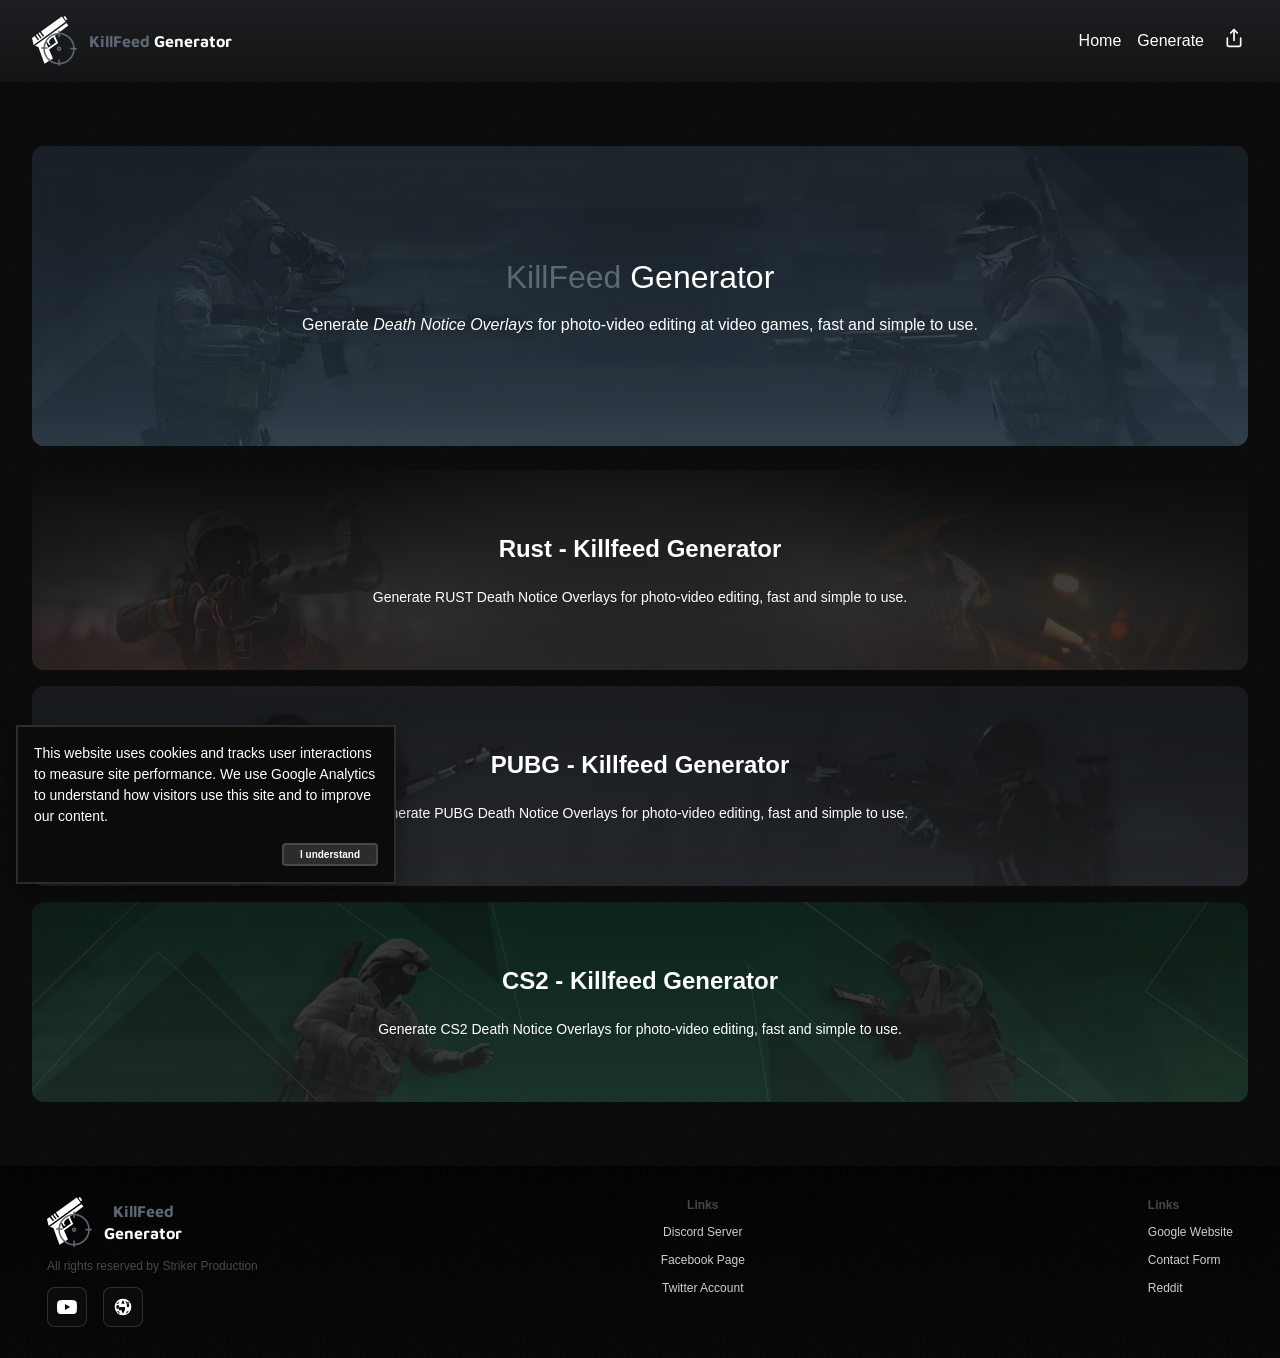
==== index.html @ 280fcb7b "Update Logo as SVG" ====
<!DOCTYPE html>
<html lang="en">

<head>
  <meta charset="UTF-8">
  <meta name="viewport" content="width=device-width, initial-scale=1.0">
  <title>KillFeed Generator</title>
  <meta name="description"
    content="Generate and customize custom death notices and killfeed images for video games. Edit player names, toggle headshot icons, and easily download your canvas image for free.">
  <meta name="keywords" content="killfeed generator">
  <meta property="og:type" content="website">
  <meta property="og:title" content="KillFeed Generator">
  <meta property="og:description"
    content="Create custom death notices and killfeed images instantly for video games. Customize names, headshots, and download your canvas.">
  <meta property="og:url" content="https://strikerprod09.github.io/killfeed_generator">
  <meta name="twitter:card" content="summary_large_image">
  <meta name="twitter:title" content="KillFeed Generator">
  <meta name="twitter:description" content="Create custom death notices and killfeed images instantly.">
  <link rel="icon" type="image/x-icon" href="assets/img/favicon/favicon.ico">
  <link rel="stylesheet" href="assets/css/params_global.css">
  <link rel="stylesheet" href="assets/css/style.css">
  <script async src="https://www.googletagmanager.com/gtag/js?id=G-ERK4PD4QH4"></script>
  <script async src="https://www.googletagmanager.com/gtag/js?id=G-NSQ4MV82HE"></script>
  <script>
    window.dataLayer = window.dataLayer || [];
    function gtag() { dataLayer.push(arguments); }
    gtag('js', new Date());

    gtag('config', 'G-NSQ4MV82HE');
  </script>
  <script src="assets/js/html2canvas.js"></script>
  <script src="assets/js/jquery.js"></script>
  <script src="assets/js/banner-slider.js"></script>
  <script src="assets/js/cookie-notice.js"></script>
  <script src="assets/js/popup.js"></script>
  <script src="assets/js/pages-listing.js"></script>
  <script src="assets/js/cookie-notice.js"></script>
</head>

<body>
  <header>
    <div class="site-header-bar">
      <a class="brand" href="#home">
        <svg width="45" height="50" viewBox="0 0 45 50" fill="none" xmlns="http://www.w3.org/2000/svg">
          <path
            d="M0 21.8971L1.60142 28.8907L33.6299 5.75563L29.7544 0.401929L8.95196 15.4341L12.1068 19.8392L10.9217 20.6913L7.7669 16.2862L6.45374 17.2347L9.60854 21.6399L8.42349 22.492L5.26868 18.0868L3.89146 19.0836L7.04626 23.4887L5.86121 24.3408L2.70641 19.9357L0 21.8971ZM31.484 1.07717L33.8061 4.2926L35.2794 3.23151L32.9733 0L31.484 1.07717ZM2.91459 29.7428L6.35765 31.1093L12.5071 47.7974L20.9306 42.5723L17.0712 33.5852L26.1993 26.9936L22.8043 19.8071L36.3523 9.54984L34.4786 6.96141L2.91459 29.7428ZM21.3149 20.9325L23.9093 26.3987L16.3345 31.865L14.0125 26.463L14.9893 25.7235L16.8149 28.6656L18.7206 28.9228L16.879 26.2058L17.9039 23.5048C17.9039 23.5048 21.331 20.9325 21.3149 20.9325Z"
            fill="var(--rkg-color-white)" />
          <path
            d="M27.08 48.3923C20.7064 48.3923 14.9733 44.5499 12.5391 38.6496C10.105 32.7492 11.4501 25.9486 15.9501 21.4309C20.4501 16.9132 27.2242 15.5627 33.1014 18.0065C38.9786 20.4502 42.806 26.2058 42.806 32.6045C42.806 34.6785 42.3896 36.7203 41.6049 38.6496C40.8203 40.5627 39.6512 42.2991 38.1939 43.7621C36.7366 45.2251 35.0071 46.3988 33.0854 47.1865C31.1797 47.9743 29.1459 48.3923 27.08 48.3923ZM27.08 18.3602C21.3469 18.3602 16.1743 21.8328 13.9804 27.1544C11.7704 32.4759 12.9875 38.6013 17.0551 42.6688C21.1067 46.7364 27.2082 47.9582 32.5089 45.7557C37.7936 43.5531 41.2526 38.3602 41.2526 32.6045C41.2526 30.7235 40.8843 28.8746 40.1637 27.1544C39.459 25.4341 38.4181 23.8586 37.0889 22.5402C35.7758 21.2219 34.2224 20.1769 32.4929 19.4534C30.7793 18.7299 28.9377 18.3602 27.08 18.3602Z"
            fill="var(--rkg-color-primary)" />
          <path
            d="M27.0801 21.2539C26.9733 21.2539 26.8719 21.2379 26.7758 21.2057C26.6798 21.1628 26.5943 21.1039 26.5196 21.0289C26.4556 20.9538 26.4022 20.8681 26.3595 20.7716C26.3168 20.6859 26.2954 20.5894 26.2954 20.4822V15.3054C26.2954 15.1125 26.3755 14.9035 26.5196 14.7588C26.6798 14.6141 26.8719 14.5337 27.0801 14.5337C27.2883 14.5337 27.4805 14.6141 27.6246 14.7588C27.7687 14.9035 27.8488 15.1125 27.8488 15.3054V20.4822C27.8488 20.5894 27.8274 20.6859 27.7847 20.7716C27.7527 20.8681 27.6993 20.9538 27.6246 21.0289C27.5499 21.1039 27.4644 21.1628 27.3684 21.2057C27.2723 21.2379 27.1762 21.2539 27.0801 21.2539Z"
            fill="var(--rkg-color-primary)" />
          <path
            d="M27.0801 49.9034C26.9733 49.9034 26.8719 49.8819 26.7758 49.8391C26.6798 49.8069 26.5943 49.7533 26.5196 49.6783C26.4556 49.6033 26.4022 49.5175 26.3595 49.421C26.3168 49.3246 26.2954 49.2281 26.2954 49.1317V43.9548C26.2954 43.7458 26.3755 43.5529 26.5196 43.4082C26.6798 43.2635 26.8719 43.1831 27.0801 43.1831C27.2883 43.1831 27.4805 43.2635 27.6246 43.4082C27.7687 43.5529 27.8488 43.7458 27.8488 43.9548V49.1317C27.8488 49.2281 27.8274 49.3246 27.7847 49.421C27.7527 49.5175 27.6993 49.6033 27.6246 49.6783C27.5499 49.7533 27.4644 49.8069 27.3684 49.8391C27.2723 49.8819 27.1762 49.9034 27.0801 49.9034Z"
            fill="var(--rkg-color-primary)" />
          <path
            d="M44.1833 33.3764H39.0428C38.8346 33.3764 38.6424 33.296 38.4823 33.1513C38.3381 33.0066 38.2581 32.8137 38.2581 32.6047C38.2581 32.3957 38.3381 32.2027 38.4823 32.042C38.6424 31.8973 38.8346 31.8169 39.0428 31.8169H44.1833C44.3915 31.8169 44.5837 31.8973 44.7278 32.042C44.8879 32.2027 44.968 32.3957 44.968 32.6047C44.968 32.8137 44.8879 33.0066 44.7278 33.1513C44.5837 33.296 44.3915 33.3764 44.1833 33.3764Z"
            fill="var(--rkg-color-primary)" />
          <path
            d="M14.9734 32.8295H9.81678C9.62461 32.8295 9.41642 32.7491 9.2723 32.6044C9.12817 32.4597 9.0481 32.2668 9.0481 32.0578C9.0481 31.8488 9.12817 31.6559 9.2723 31.5112C9.41642 31.3665 9.62461 31.27 9.81678 31.27H14.9734C15.1815 31.27 15.3737 31.3665 15.5178 31.5112C15.662 31.6559 15.742 31.8488 15.742 32.0578C15.742 32.2668 15.662 32.4597 15.5178 32.6044C15.3737 32.7491 15.1815 32.8295 14.9734 32.8295Z"
            fill="var(--rkg-color-primary)" />
          <path
            d="M27.08 34.8232C26.1832 34.8232 25.3825 34.2766 25.0302 33.4567C24.6939 32.6207 24.8861 31.6721 25.5106 31.029C26.1512 30.402 27.096 30.2091 27.9128 30.5467C28.7455 30.9004 29.29 31.7043 29.29 32.6046C29.29 32.894 29.2259 33.1834 29.1138 33.4406C28.9964 33.7086 28.8362 33.9497 28.6334 34.1641C28.4306 34.3784 28.1903 34.5392 27.9128 34.6464C27.6565 34.7589 27.3683 34.8232 27.08 34.8232ZM27.08 31.9454C26.8078 31.9454 26.5676 32.1062 26.4715 32.3474C26.3594 32.5885 26.4234 32.8779 26.6156 33.0708C26.7918 33.2638 27.08 33.312 27.3202 33.2155C27.5765 33.103 27.7366 32.8618 27.7366 32.6046C27.7366 32.5188 27.7206 32.4331 27.6886 32.3474C27.6565 32.2616 27.6085 32.1919 27.5444 32.1384C27.4804 32.074 27.4056 32.0258 27.3202 31.9937C27.2455 31.9615 27.1654 31.9454 27.08 31.9454Z"
            fill="var(--rkg-color-primary)" />
        </svg>
        <span class="site-title" style="font-size: var(--rkg-size-md) !important;"><span
            style="color:var(--rkg-color-primary);">KillFeed</span>
          Generator</span>
      </a>
      <div class="main-nav-section">
        <nav class="main-nav">
          <a href="#home">Home</a>
          <a href="#pages">Generate</a>
        </nav>
        <button class="nav-share" id="nav-share" type="button" aria-label="Share link">
          <svg viewBox="0 0 24 24" fill="none" stroke="currentColor" stroke-width="2" stroke-linecap="round"
            stroke-linejoin="round">
            <path d="M4 12v8a2 2 0 0 0 2 2h12a2 2 0 0 0 2-2v-8"></path>
            <path d="M16 6l-4-4-4 4"></path>
            <path d="M12 2v13"></path>
          </svg>
          <span class="nav-share-label" id="nav-share-label">Copied</span>
        </button>
        <button class="nav-toggle" id="nav-toggle" type="button" aria-label="Toggle menu" aria-expanded="false">
          <svg class="nav-toggle-icon nav-icon-open" viewBox="0 0 24 24" fill="none" stroke="currentColor"
            stroke-width="2" stroke-linecap="round" stroke-linejoin="round">
            <path d="M3 6h18"></path>
            <path d="M3 12h18"></path>
            <path d="M3 18h18"></path>
          </svg>
        </button>
      </div>
    </div>
  </header>

  <main class="overlay-noise">
    <article>
      <section class="hero" id="home">
        <div class="hero-inner">
          <span class="site-title width-md-100"><span style="color:var(--rkg-color-primary)">KillFeed</span>
            Generator</span>
          <p class="hero-subtitle">Generate <span style="font-style: italic;">Death Notice Overlays</span> for
            photo-video editing at video games, fast and simple to use.</p>
        </div>
        <div class="hero-background" role="img" aria-label="Hero Banner"
          style="background-image: url('assets/img/banners/striker_production/sp_background.webp')">
        </div>
      </section>

      <div class="container" id="#pages">

      </div>

    </article>
  </main>

  <footer class="overlay-noise">
    <div class="footer-columns">
      <div class="footer-section">
        <a class="brand" href="#home">
          <svg width="45" height="50" viewBox="0 0 45 50" fill="none" xmlns="http://www.w3.org/2000/svg">
            <path
              d="M0 21.8971L1.60142 28.8907L33.6299 5.75563L29.7544 0.401929L8.95196 15.4341L12.1068 19.8392L10.9217 20.6913L7.7669 16.2862L6.45374 17.2347L9.60854 21.6399L8.42349 22.492L5.26868 18.0868L3.89146 19.0836L7.04626 23.4887L5.86121 24.3408L2.70641 19.9357L0 21.8971ZM31.484 1.07717L33.8061 4.2926L35.2794 3.23151L32.9733 0L31.484 1.07717ZM2.91459 29.7428L6.35765 31.1093L12.5071 47.7974L20.9306 42.5723L17.0712 33.5852L26.1993 26.9936L22.8043 19.8071L36.3523 9.54984L34.4786 6.96141L2.91459 29.7428ZM21.3149 20.9325L23.9093 26.3987L16.3345 31.865L14.0125 26.463L14.9893 25.7235L16.8149 28.6656L18.7206 28.9228L16.879 26.2058L17.9039 23.5048C17.9039 23.5048 21.331 20.9325 21.3149 20.9325Z"
              fill="var(--rkg-color-white)" />
            <path
              d="M27.08 48.3923C20.7064 48.3923 14.9733 44.5499 12.5391 38.6496C10.105 32.7492 11.4501 25.9486 15.9501 21.4309C20.4501 16.9132 27.2242 15.5627 33.1014 18.0065C38.9786 20.4502 42.806 26.2058 42.806 32.6045C42.806 34.6785 42.3896 36.7203 41.6049 38.6496C40.8203 40.5627 39.6512 42.2991 38.1939 43.7621C36.7366 45.2251 35.0071 46.3988 33.0854 47.1865C31.1797 47.9743 29.1459 48.3923 27.08 48.3923ZM27.08 18.3602C21.3469 18.3602 16.1743 21.8328 13.9804 27.1544C11.7704 32.4759 12.9875 38.6013 17.0551 42.6688C21.1067 46.7364 27.2082 47.9582 32.5089 45.7557C37.7936 43.5531 41.2526 38.3602 41.2526 32.6045C41.2526 30.7235 40.8843 28.8746 40.1637 27.1544C39.459 25.4341 38.4181 23.8586 37.0889 22.5402C35.7758 21.2219 34.2224 20.1769 32.4929 19.4534C30.7793 18.7299 28.9377 18.3602 27.08 18.3602Z"
              fill="var(--rkg-color-primary)" />
            <path
              d="M27.0801 21.2539C26.9733 21.2539 26.8719 21.2379 26.7758 21.2057C26.6798 21.1628 26.5943 21.1039 26.5196 21.0289C26.4556 20.9538 26.4022 20.8681 26.3595 20.7716C26.3168 20.6859 26.2954 20.5894 26.2954 20.4822V15.3054C26.2954 15.1125 26.3755 14.9035 26.5196 14.7588C26.6798 14.6141 26.8719 14.5337 27.0801 14.5337C27.2883 14.5337 27.4805 14.6141 27.6246 14.7588C27.7687 14.9035 27.8488 15.1125 27.8488 15.3054V20.4822C27.8488 20.5894 27.8274 20.6859 27.7847 20.7716C27.7527 20.8681 27.6993 20.9538 27.6246 21.0289C27.5499 21.1039 27.4644 21.1628 27.3684 21.2057C27.2723 21.2379 27.1762 21.2539 27.0801 21.2539Z"
              fill="var(--rkg-color-primary)" />
            <path
              d="M27.0801 49.9034C26.9733 49.9034 26.8719 49.8819 26.7758 49.8391C26.6798 49.8069 26.5943 49.7533 26.5196 49.6783C26.4556 49.6033 26.4022 49.5175 26.3595 49.421C26.3168 49.3246 26.2954 49.2281 26.2954 49.1317V43.9548C26.2954 43.7458 26.3755 43.5529 26.5196 43.4082C26.6798 43.2635 26.8719 43.1831 27.0801 43.1831C27.2883 43.1831 27.4805 43.2635 27.6246 43.4082C27.7687 43.5529 27.8488 43.7458 27.8488 43.9548V49.1317C27.8488 49.2281 27.8274 49.3246 27.7847 49.421C27.7527 49.5175 27.6993 49.6033 27.6246 49.6783C27.5499 49.7533 27.4644 49.8069 27.3684 49.8391C27.2723 49.8819 27.1762 49.9034 27.0801 49.9034Z"
              fill="var(--rkg-color-primary)" />
            <path
              d="M44.1833 33.3764H39.0428C38.8346 33.3764 38.6424 33.296 38.4823 33.1513C38.3381 33.0066 38.2581 32.8137 38.2581 32.6047C38.2581 32.3957 38.3381 32.2027 38.4823 32.042C38.6424 31.8973 38.8346 31.8169 39.0428 31.8169H44.1833C44.3915 31.8169 44.5837 31.8973 44.7278 32.042C44.8879 32.2027 44.968 32.3957 44.968 32.6047C44.968 32.8137 44.8879 33.0066 44.7278 33.1513C44.5837 33.296 44.3915 33.3764 44.1833 33.3764Z"
              fill="var(--rkg-color-primary)" />
            <path
              d="M14.9734 32.8295H9.81678C9.62461 32.8295 9.41642 32.7491 9.2723 32.6044C9.12817 32.4597 9.0481 32.2668 9.0481 32.0578C9.0481 31.8488 9.12817 31.6559 9.2723 31.5112C9.41642 31.3665 9.62461 31.27 9.81678 31.27H14.9734C15.1815 31.27 15.3737 31.3665 15.5178 31.5112C15.662 31.6559 15.742 31.8488 15.742 32.0578C15.742 32.2668 15.662 32.4597 15.5178 32.6044C15.3737 32.7491 15.1815 32.8295 14.9734 32.8295Z"
              fill="var(--rkg-color-primary)" />
            <path
              d="M27.08 34.8232C26.1832 34.8232 25.3825 34.2766 25.0302 33.4567C24.6939 32.6207 24.8861 31.6721 25.5106 31.029C26.1512 30.402 27.096 30.2091 27.9128 30.5467C28.7455 30.9004 29.29 31.7043 29.29 32.6046C29.29 32.894 29.2259 33.1834 29.1138 33.4406C28.9964 33.7086 28.8362 33.9497 28.6334 34.1641C28.4306 34.3784 28.1903 34.5392 27.9128 34.6464C27.6565 34.7589 27.3683 34.8232 27.08 34.8232ZM27.08 31.9454C26.8078 31.9454 26.5676 32.1062 26.4715 32.3474C26.3594 32.5885 26.4234 32.8779 26.6156 33.0708C26.7918 33.2638 27.08 33.312 27.3202 33.2155C27.5765 33.103 27.7366 32.8618 27.7366 32.6046C27.7366 32.5188 27.7206 32.4331 27.6886 32.3474C27.6565 32.2616 27.6085 32.1919 27.5444 32.1384C27.4804 32.074 27.4056 32.0258 27.3202 31.9937C27.2455 31.9615 27.1654 31.9454 27.08 31.9454Z"
              fill="var(--rkg-color-primary)" />
          </svg>
          <span class="site-title"><span style="color:var(--rkg-color-primary)">KillFeed</span>
            <br><span>Generator</span></span>
        </a>
        <p class="footer-rights">All rights reserved by Striker Production</p>
        <div class="footer-socials">
          <a class="footer-social" href="https://www.youtube.com/@strikerproduction" aria-label="YouTube">
            <svg viewBox="0 0 24 24" fill="currentColor">
              <path
                d="M23.5 6.19a3.02 3.02 0 0 0-2.12-2.14C19.5 3.55 12 3.55 12 3.55s-7.5 0-9.38.5A3.02 3.02 0 0 0 .5 6.19C0 8.07 0 12 0 12s0 3.93.5 5.81a3.02 3.02 0 0 0 2.12 2.14c1.88.5 9.38.5 9.38.5s7.5 0 9.38-.5a3.02 3.02 0 0 0 2.12-2.14C24 15.93 24 12 24 12s0-3.93-.5-5.81zM9.55 15.57V8.43L15.82 12l-6.27 3.57z" />
            </svg>
          </a>
          <a class="footer-social" href="https://sites.google.com/view/strikerproduction/" aria-label="Website">
            <svg viewBox="0 0 24 24" fill="currentColor">
              <path
                d="M12 2a10 10 0 1 0 0 20 10 10 0 0 0 0-20zm7.07 6h-2.95a15.6 15.6 0 0 0-1.38-3.2A8.03 8.03 0 0 1 19.07 8zM12 4.04c.83 1.2 1.48 2.53 1.91 3.96h-3.82c.43-1.43 1.08-2.76 1.91-3.96zM4.26 14a8.05 8.05 0 0 1 0-4h3.08c-.06.66-.09 1.32-.09 2s.03 1.34.09 2H4.26zM5 17h2.1c.35 1.15.82 2.23 1.39 3.2A7.98 7.98 0 0 1 5 17zm1.9-5h2.91a17.5 17.5 0 0 0 0 4H6.9a17.6 17.6 0 0 1 0-4zM12 19.96c-.83-1.2-1.48-2.53-1.91-3.96h3.82c-.43 1.43-1.08 2.76-1.91 3.96zM14.34 16h-4.68a15.5 15.5 0 0 1 0-4h4.68c.2 1.32.2 2.68 0 4zm.86 4.2c.57-.97 1.11-2.05 1.39-3.2H19a7.98 7.98 0 0 1-3.8 3.2zM16.6 12c.06-.66.09-1.32.09-2s-.03-1.34-.09-2h2.55a8.05 8.05 0 0 1 0 4H16.6zM19.65 8h-2.32a15.6 15.6 0 0 0 1.04-2.68A8.03 8.03 0 0 1 19.65 8zM7.63 5.32A15.6 15.6 0 0 0 6.25 8H3.93a8.03 8.03 0 0 1 3.7-2.68z" />
            </svg>
          </a>
        </div>
      </div>
      <div class="footer-section">
        <h3 class="footer-links-title">Links</h3>
        <ul class="footer-links">
          <li><a href="https://discord.gg/b9YQecx">Discord Server</a></li>
          <li><a href="https://www.facebook.com/strikerproduction">Facebook Page</a></li>
          <li><a href="https://twitter.com/StrikerProd09">Twitter Account</a></li>
        </ul>
      </div>
      <div class="footer-section">
        <h3 class="footer-links-title">Links</h3>
        <ul class="footer-links">
          <li><a href="https://sites.google.com/view/strikerproduction/home">Google Website</a></li>
          <li><a href="https://forms.gle/MLeSLt6mrvVVtKLHA">Contact Form</a></li>
          <li><a href="https://www.reddit.com/r/StrikerProduction">Reddit</a></li>
        </ul>
      </div>
    </div>
  </footer>

  <div class="cookie-notice" id="cookie-notice">
    <p class="cookie-notice-text">This website uses cookies and tracks user interactions to measure site performance.
      We use Google Analytics to understand how visitors use this site and to improve our content.</p>
    <button class="btn btn-secondary aside-button cookie-accept" id="cookie-accept" type="button">I understand</button>
  </div>
</body>

</html>
---- assets/css/params_global.css ----
ce {
  font-family: "Roboto-Medium";
  src: url("../font/Roboto-Medium.ttf");
}
@font-face {
  font-family: "MavenPro";
  src: url("../font/MavenPro.ttf");
}

:root {
  --rkg-color-primary: #5e6875;
  --rkg-color-secondary: #313c4a;
  --rkg-color-tertiary: #55758d;

  --rkg-color-gray-light: #45494b;
  --rkg-color-gray: #2d2c2b;
  --rkg-color-gray-dark: #0c0b0b;
  --rkg-color-white: #fff;
  --rkg-color-black: #000;
  --rkg-color-transparent: #c2c0bf00;
  --rkh-color-warning: #cb8035;

  --rkg-link: var(--rkg-color-primary);

  --rkg-font-primary: "Roboto-Medium", sans-serif;
  --rkg-font-secondary: "MavenPro", sans-serif;

  --rkg-size-xs: 4px;
  --rkg-size-sm: 8px;
  --rkg-size-md: 16px;
  --rkg-size-lg: 20px;
  --rkg-size-xl: 24px;
  --rkg-size-2xl: 32px;
  --rkg-size-3xl: 48px;

  --rkg-text-size: calc(var(--rkg-size-md) - 2px);
  --rkg-title-size: var(--rkg-size-xl);
  --rkg-text-size-sm: calc(var(--rkg-size-md) - 2px);

  --rkg-screen-container: 1440px;

  --rkg-border-radius-primary: 4px;
  --rkg-border-radius-secondary: 12px;

  --rkg-font-size-selected: 25px;
  --rkg-font-family-selected: "Roboto-Medium", sans-serif;
  --rkg-font-family-src-selected: "";
  --rkg-p-x-selected: 20px;
  --rkg-p-y-selected: 6px;
  --rkg-font-color-selected: #ffffff;
  --rkg-border-width-selected: 2px;
  --rkg-border-color-selected: #1d1d1d;
  --rkg-background-color-selected: #0c0c0c;
}
---- assets/css/style.css ----
* {
  margin: 0;
  padding: 0;
  box-sizing: border-box;
}

p,
div,
span,
br,
li,
ul,
iframe,
a,
h1,
h2,
h3,
h4,
h5,
h6 {
  font-family: var(--rkg-font-primary);
}

html {
  scroll-behavior: smooth;
}

body {
  display: flex;
  flex-direction: column;
  min-height: 100vh;
  justify-content: space-between;
  margin: 0;
  min-height: 100vh;
  background-color: var(--rkg-color-gray-dark);
  color: var(--rkg-color-white);
}

a {
  color: var(--rkg-color-white);
}

a:hover {
  color: var(--rkg-color-primary);
  transition: all 0.2s ease-in-out;
}

.btn {
  display: inline-block;
  padding: var(--rkg-size-xs) var(--rkg-size-md);
  border: 2px solid transparent;
  border-radius: var(--rkg-border-radius-primary);
  font-family: var(--rkg-font-primary);
  font-size: var(--rkg-text-size);
  font-weight: 600;
  text-align: center;
  text-decoration: none;
  white-space: nowrap;
  cursor: pointer;
  outline: none;
  transition: all 0.2s ease-in-out;
}

.btn-primary {
  border-color: var(--rkg-color-primary);
  background-color: var(--rkg-color-primary);
  color: var(--rkg-color-white);
}

.btn-primary:hover {
  border-color: var(--rkg-color-primary);
  background-color: var(--rkg-color-gray-dark);
  color: var(--rkg-color-primary);
}

.btn-secondary {
  border-color: var(--rkg-color-gray-light);
  background-color: var(--rkg-color-gray);
  color: var(--rkg-color-white);
}

.btn-secondary:hover {
  border-color: var(--rkg-color-gray-light);
  background-color: var(--rkg-color-gray-dark);
  color: var(--rkg-color-white);
}

.btn-active {
  box-shadow: inset 0 0 0 2px var(--rkg-color-white);
}

input[type="text"],
input[type="password"],
input[type="number"],
select {
  border: 1px solid var(--rkg-color-gray-light);
  border-radius: 0px;
  padding: var(--rkg-size-xs) var(--rkg-size-md);
  min-width: 12px;
  background-color: var(--rkg-color-gray);
  color: var(--rkg-color-white);
  font-weight: 500;
  line-height: 1.6;
}

input[type="text"]:hover,
input[type="password"]:hover,
input[type="number"]:hover,
select:hover {
  background-color: var(--rkg-color-gray-dark);
  transition: all 0.3s ease-in-out;
}

input[type="text"]::placeholder,
input[type="password"]::placeholder,
input[type="number"]::placeholder {
  font-weight: 400;
  color: var(--rkg-color-gray-light);
}

input[type="text"]:focus,
input[type="password"]:focus,
input[type="number"]:focus,
select:focus,
textarea:focus {
  background-color: var(--rkg-color-gray-dark);
  outline: none;
  border: 1px solid var(--rkg-color-white);
}

input[type="range"] {
  -webkit-appearance: none;
  appearance: none;
  display: block;
  height: 8px;
  margin: 0;
  padding: 0;
  background: var(--rkg-color-gray);
  border: 1px solid var(--rkg-color-gray-light);
  border-radius: var(--rkg-border-radius-primary);
  outline: none;
  cursor: pointer;
  transition: border-color 0.2s ease-in-out;
}

input[type="range"]:hover {
  border-color: var(--rkg-color-primary);
}

input[type="range"]:focus {
  border-color: var(--rkg-color-primary);
}

input[type="range"]::-webkit-slider-thumb {
  -webkit-appearance: none;
  appearance: none;
  width: 20px;
  height: 20px;
  border-radius: 50%;
  background: var(--rkg-color-primary);
  border: 2px solid var(--rkg-color-white);
  box-shadow: 0 0 4px rgba(0, 0, 0, 0.5);
  cursor: pointer;
  transition: transform 0.15s ease-in-out;
}

input[type="range"]::-webkit-slider-thumb:hover {
  transform: scale(1.1);
}

input[type="range"]::-moz-range-thumb {
  width: 16px;
  height: 16px;
  border-radius: 50%;
  background: var(--rkg-color-primary);
  border: 2px solid var(--rkg-color-white);
  box-shadow: 0 0 4px rgba(0, 0, 0, 0.5);
  cursor: pointer;
}

input[type="range"]::-moz-range-track {
  height: 8px;
  background: var(--rkg-color-gray);
  border-radius: var(--rkg-border-radius-primary);
}

input[type="file"] {
  width: 100%;
  padding: var(--rkg-size-sm) var(--rkg-size-md);
  font-family: var(--rkg-font-primary);
  font-size: var(--rkg-text-size-sm);
  font-weight: 500;
  line-height: 1.6;
  color: var(--rkg-color-white);
  background-color: var(--rkg-color-gray);
  border: 1px solid var(--rkg-color-gray-light);
  border-radius: var(--rkg-border-radius-primary);
  cursor: pointer;
  transition: border-color 0.2s ease-in-out, background-color 0.3s ease-in-out;
}

input[type="file"]:hover {
  background-color: var(--rkg-color-gray-dark);
  border-color: var(--rkg-color-primary);
}

input[type="file"]:focus {
  outline: none;
  border: 1px solid var(--rkg-color-primary);
}

input[type="file"]::file-selector-button {
  margin-right: var(--rkg-size-md);
  padding: var(--rkg-size-xs) var(--rkg-size-md);
  font-family: var(--rkg-font-primary);
  font-size: var(--rkg-text-size-sm);
  font-weight: 600;
  text-align: center;
  color: var(--rkg-color-white);
  background-color: var(--rkg-color-primary);
  border: 2px solid var(--rkg-color-primary);
  border-radius: var(--rkg-border-radius-primary);
  cursor: pointer;
  transition: all 0.2s ease-in-out;
}

input[type="file"]::-webkit-file-upload-button {
  margin-right: var(--rkg-size-md);
  padding: var(--rkg-size-xs) var(--rkg-size-md);
  font-family: var(--rkg-font-primary);
  font-size: var(--rkg-text-size-sm);
  font-weight: 600;
  text-align: center;
  color: var(--rkg-color-white);
  background-color: var(--rkg-color-primary);
  border: 2px solid var(--rkg-color-primary);
  border-radius: var(--rkg-border-radius-primary);
  cursor: pointer;
  transition: all 0.2s ease-in-out;
}

input[type="file"]::-moz-file-upload-button {
  margin-right: var(--rkg-size-md);
  padding: var(--rkg-size-xs) var(--rkg-size-md);
  font-family: var(--rkg-font-primary);
  font-size: var(--rkg-text-size-sm);
  font-weight: 600;
  text-align: center;
  color: var(--rkg-color-white);
  background-color: var(--rkg-color-primary);
  border: 2px solid var(--rkg-color-primary);
  border-radius: var(--rkg-border-radius-primary);
  cursor: pointer;
  transition: all 0.2s ease-in-out;
}

input[type="file"]::file-selector-button:hover,
input[type="file"]::-webkit-file-upload-button:hover,
input[type="file"]::-moz-file-upload-button:hover {
  background-color: var(--rkg-color-gray-dark);
  color: var(--rkg-color-primary);
}

[data-popup="true"] {
  cursor: pointer;
}

.overlay-noise {
  position: relative;
  overflow: hidden;
}

.overlay-noise * {
  z-index: 1;
}

.overlay-noise::before {
  content: "";
  z-index: -1;
  position: absolute;
  inset: 0;
  z-index: 0;
  opacity: 0.7;
  background-image: url("../img/overlays/noise.webp");
  background-position: center;
  background-repeat: repeat;
  background-size: auto;
}

header:before {
  content: "";
  z-index: -1;
  position: absolute;
  width: 100%;
  height: 100%;
  left: 0;
  bottom: 0;
  top: 0;
  right: 0;
  backdrop-filter: blur(10px);
  box-shadow: 0 5px 10px rgba(0, 0, 0, .2);
  background-image: linear-gradient(var(--rkg-color-primary) -80%, var(--rkg-color-gray-dark) 200%);
  opacity: 0.3;
}

header {
  display: flex;
  align-items: center;
  justify-content: center;
  backdrop-filter: blur(10px);
  position: sticky;
  top: 0;
  z-index: 999;
}

main {
  display: flex;
  align-items: center;
  justify-content: center;
  max-width: 100%;
}

footer {
  display: flex;
  align-items: center;
  justify-content: center;
  background-image: linear-gradient(var(--rkg-color-black) -80%, var(--rkg-color-gray-dark) 200%);
  background-color: var(--rkg-color-black);
  min-height: 150px;
}

.site-header-bar {
  width: var(--rkg-screen-container);
  color: var(--rkg-color-white);
  display: flex;
  align-items: center;
  justify-content: space-between;
}

.brand {
  display: flex;
  align-items: center;
  gap: 12px;
  text-decoration: none;
}

.brand .site-title {
  font-size: var(--rkg-size-md);
}
.brand svg {}

.brand span {
  font-weight: bold;
  font-family: var(--rkg-font-secondary);
  line-height: 1.4;
  color: var(--rkg-color-white);
}

.brand:hover span {
  color: var(--rkg-color-white);
}

.brand .logo-img {
  width: auto;
  height: 45px;
}

.main-nav {
  display: flex;
  gap: var(--rkg-size-md);
}

.main-nav-section {
  display: flex;
  gap: var(--rkg-size-md);
}

.main-nav a {
  text-decoration: none;
  color: var(--rkg-color-white);
  font-size: var(--rkg-size-md);
  line-height: 1.4;
  font-weight: 500;
}

.main-nav a:hover {
  color: var(--rkg-color-primary);
}

.nav-share {
  position: relative;
  display: flex;
  align-items: center;
  justify-content: center;
  background: none;
  border: none;
  color: var(--rkg-color-white);
  cursor: pointer;
  padding: 4px;
}

.nav-share svg {
  width: 20px;
  height: 20px;
  display: block;
  margin-top: -6px;
}

.nav-share:hover {
  color: var(--rkg-color-primary);
}

.nav-share-label {
  position: absolute;
  top: 100%;
  left: 50%;
  transform: translate(-50%, 4px);
  display: none;
  padding: 2px 6px;
  font-size: 12px;
  line-height: 1;
  color: var(--rkg-color-white);
  background-color: var(--rkg-color-primary);
  border-radius: 4px;
  white-space: nowrap;
}

.nav-share-label::after {
  content: "";
  position: absolute;
  bottom: 100%;
  left: 50%;
  transform: translateX(-50%);
  border: 4px solid transparent;
  border-bottom-color: var(--rkg-color-primary);
}

.nav-share-label.show {
  display: block;
}

/* Mobile menu toggle - hidden on desktop, shown at <=1024px */
.nav-toggle {
  display: none;
  align-items: center;
  justify-content: center;
  background: none;
  border: none;
  color: var(--rkg-color-white);
  cursor: pointer;
  padding: 4px;
}

.nav-toggle-icon {
  width: 24px;
  height: 24px;
  display: block;
}

.nav-toggle-icon path {
  transform-box: fill-box;
  transform-origin: center;
  transition: transform 0.25s ease-in-out, opacity 0.25s ease-in-out;
}

/* Open state: morph the three bars into an X */
.nav-toggle.open .nav-toggle-icon path:nth-of-type(1) {
  transform: translateY(6px) rotate(45deg);
}

.nav-toggle.open .nav-toggle-icon path:nth-of-type(2) {
  opacity: 0;
}

.nav-toggle.open .nav-toggle-icon path:nth-of-type(3) {
  transform: translateY(-6px) rotate(-45deg);
}

.nav-toggle:hover {
  color: var(--rkg-color-primary);
}

@media only screen and (max-width: 1024px) {
  .nav-toggle {
    display: flex;
  }

  .main-nav {
    z-index: 1;
    position: absolute;
    top: 115%;
    left: 0;
    right: 0;
    flex-direction: column;
    align-items: center;
    gap: var(--rkg-size-xl);
    padding: var(--rkg-size-md);
    box-shadow: 0 8px 16px rgba(0, 0, 0, 0.4);
    opacity: 0;
    visibility: hidden;
    transform: translateY(-8px);
    pointer-events: none;
    backdrop-filter: blur(10px);
    transition:
      opacity 0.25s ease-in-out,
      transform 0.25s ease-in-out,
      visibility 0s linear 0.25s;
  }

  .main-nav:before {
    content: "";
    z-index: -1;
    position: absolute;
    width: 100%;
    height: 100%;
    left: 0;
    bottom: 0;
    top: 0;
    right: 0;
    box-shadow: 0 5px 10px rgba(0, 0, 0, .2);
    background-image: linear-gradient(var(--rkg-color-gray) -80%, var(--rkg-color-gray-dark) 100%);
    opacity: 0.98;
  }

  .main-nav.open {
    visibility: visible;
    opacity: 1;
    transform: translateY(0);
    pointer-events: auto;
    transition:
      opacity 0.25s ease-in-out,
      transform 0.25s ease-in-out,
      visibility 0s linear 0s;
  }

  .site-header-bar {
    position: relative;
  }
}

.site-title {
  font-size: var(--rkg-size-2xl);
  line-height: 1.2;
}

.flex-center {
  display: flex;
  flex-direction: row;
  gap: 24px;
  align-items: center;
  justify-content: center;
  flex-wrap: wrap;
}

article {
  display: flex;
  flex-direction: column;
  gap: var(--rkg-size-xl);
  align-items: start;
  margin: var(--rkg-size-3xl) auto;
  width: var(--rkg-screen-container);
  max-width: 100%;
}

article .container {
  width: 100%;
}

article.aside-section {
  flex-direction: row;
  flex-wrap: nowrap;
}

article.aside-section .main-section {
  width: calc(100% - 250px - var(--rkg-size-xl));
  display: flex;
  flex-direction: column;
  gap: var(--rkg-size-xl);
  align-items: start;
}

.hero {
  display: flex;
  flex-direction: row;
  align-items: center;
  justify-content: center;
  grid-area: hero;
  position: relative;
  min-height: 200px;
  padding: var(--rkg-size-md) calc(var(--rkg-size-md) + 4px);
  background-image: linear-gradient(var(--rkg-color-black) -80%, var(--rkg-color-tertiary) 300%);
  background-color: var(--rkg-color-black);
  border-radius: var(--rkg-border-radius-secondary);
  overflow: hidden;
  text-align: center;
  width: 100%;
  min-height: 300px;
}

.hero-inner {
  position: relative;
  z-index: 2;
  display: flex;
  flex-direction: column;
  align-items: center;
  justify-content: center;
  gap: calc(var(--rkg-size-md) + 4px);
}

.hero-title {
  text-align: center;
}

.hero-subtitle {
  text-align: center;
}

.hero .time {
  font-size: calc(var(--rkg-size-sm) + 4px);
  color: var(--rkg-color-white);
  font-family: var(--rkg-font-primary);
  display: flex;
  align-items: center;
  justify-content: center;
  gap: calc(var(--rkg-size-sm) - 4px);
  opacity: 0.6;
  font-weight: 400;
  margin-top: calc(var(--rkg-size-sm) + 3px);
  ;
}

.hero-background {
  position: absolute;
  inset: 0;
  z-index: 0;
  opacity: 0.2;
  width: 100%;
  height: 100%;
  left:0;
  right: 0;
  bottom: 0;
  top: 0;
  background-position: center;
  background-repeat: no-repeat;
  background-size: cover;
}

.container {
  grid-area: content;
  min-width: 0;
  display: flex;
  flex-direction: column;
}

.card-listing {
  list-style: none;
  margin: 0;
  padding: 0;
  display: flex;
  flex-direction: column;
  width: 100%;
  gap: var(--rkg-size-md);
}

.card-page {
  position: relative;
  display: flex;
  width: 100%;
}

.card-page-link {
  position: relative;
  display: flex;
  flex-direction: column;
  align-items: center;
  justify-content: center;
  min-height: 200px;
  padding: var(--rkg-size-md) calc(var(--rkg-size-md) + 4px);
  background-image: linear-gradient(var(--rkg-color-black) -80%, var(--rkg-color-gray-light) 300%);
  background-color: var(--rkg-color-black);
  border-radius: var(--rkg-border-radius-secondary);
  overflow: hidden;
  text-align: center;
  text-decoration: none;
  width: 100%;
}

.card-page-background {
  position: absolute;
  inset: 0;
  z-index: 0;
  opacity: 0.2;
  background-position: center;
  background-repeat: no-repeat;
  background-size: cover;
}

.card-page-inner {
  position: relative;
  z-index: 2;
  display: flex;
  flex-direction: column;
  align-items: center;
  justify-content: center;
  gap: calc(var(--rkg-size-md) + 4px);
}

.card-page-title {
  font-size: var(--rkg-title-size);
  line-height: 1.4;
  text-align: center;
  margin: 0;
  color: var(--rkg-color-white);
}

.card-page-description {
  text-align: center;
  font-size: var(--rkg-text-size-sm);
  line-height: 1.6;
  color: var(--rkg-color-white);
}

.card-page-link:hover .card-page-background {
  opacity: 0.4;
  transition: opacity 0.2s ease-in-out;
}

.settings-tab {
  position: relative;
  overflow: hidden;
  margin-bottom: 20px;
  background-color: var(--rkg-color-gray-dark);
  background-image: linear-gradient(var(--rkg-color-gray) -280%, var(--rkg-color-gray-dark) 200%);
  border: 2px solid var(--rkg-color-gray);
  border-radius: var(--rkg-border-radius-secondary);
  padding: var(--rkg-size-md);
  display: flex;
  flex-direction: column;
  gap: var(--rkg-size-md);
  width: 100%;
}

.settings-tab .bg-img-overlay {
  left: 0;
  right: 0;
  top: 0;
  bottom: 0;
  width: 100%;
  height: 100%;
  position: absolute;
  z-index: -1;
  background-position: center;
  background-size: cover;
  opacity: 0.2;
}

.settings-tab h2 {
  font-size: var(--rkg-title-size);
  color: var(--rkg-color-white);
}

.settings-tab #options {
  display: flex;
  flex-direction: column;
  gap: var(--rkg-size-sm);
}

.item-style-tab {
  margin-top: var(--rkg-size-sm);
  border-top: 2px solid var(--rkg-color-gray);
  padding-top: var(--rkg-size-md);
  display: flex;
  flex-direction: column;
  gap: var(--rkg-size-md);
}

.item-style-tab h3 {
  font-size: var(--rkg-title-size);
  color: var(--rkg-color-white);
}

.option-group input[type="color"] {
  width: 44px;
  height: 32px;
  padding: 0;
  border: 1px solid var(--rkg-color-gray-light);
  border-radius: 0px;
  background: none;
  cursor: pointer;
}

.option-group input[type="number"] {
  width: 80px;
}

.option-field {
  display: flex;
  align-items: center;
  gap: var(--rkg-size-sm);
}

/* Info icon with hover tooltip */
.info-icon {
  position: relative;
  display: inline-flex;
  align-items: center;
  justify-content: center;
  width: 18px;
  height: 18px;
  margin-left: 6px;
  vertical-align: middle;
  cursor: help;
}

.info-icon svg {
  width: 18px;
  height: 18px;
  color: var(--rkg-color-primary);
}

.info-icon .info-tooltip {
  position: absolute;
  bottom: 130%;
  left: 50%;
  transform: translateX(-50%) scale(0.9);
  transform-origin: bottom center;
  width: 200px;
  padding: var(--rkg-size-sm) var(--rkg-size-md);
  background-color: var(--rkg-color-gray-dark);
  color: var(--rkg-color-white);
  border: 1px solid var(--rkg-color-gray-light);
  border-radius: var(--rkg-border-radius-secondary);
  font-size: var(--rkg-text-size-sm);
  font-weight: 400;
  line-height: 1.4;
  text-align: left;
  white-space: normal;
  opacity: 0;
  visibility: hidden;
  z-index: 10;
  transition: opacity 0.2s ease, transform 0.2s ease, visibility 0s linear 0.2s;
}

.info-tooltip-actions {
  display: flex;
  flex-direction: column;
  gap: var(--rkg-size-sm);
  margin-top: var(--rkg-size-sm);
}

.info-tooltip-actions .btn {
  white-space: nowrap;
  text-align: left;
}

.info-icon:hover .info-tooltip,
.info-icon:focus-visible .info-tooltip {
  opacity: 1;
  visibility: visible;
  transform: translateX(-50%) scale(1);
  transition: opacity 0.2s ease, transform 0.2s ease, visibility 0s linear 0s;
}

.settings-actions {
  display: flex;
  gap: var(--rkg-size-md);
  flex-wrap: wrap;
  justify-content: flex-start;
  margin-top: var(--rkg-size-xs);
}

.option-group {
  display: flex;
  flex-direction: row;
  flex-wrap: wrap;
  gap: var(--rkg-size-md);
  align-items: center;
}

/* Custom dark checkbox */
.custom-checkbox {
  position: relative;
  display: inline-flex;
  align-items: center;
  gap: var(--rkg-size-sm);
  cursor: pointer;
  user-select: none;
  color: var(--rkg-color-white);
  font-size: var(--rkg-size-md);
}

.custom-checkbox input[type="checkbox"] {
  position: absolute;
  opacity: 0;
  width: 0;
  height: 0;
}

.custom-checkbox .checkmark {
  position: relative;
  width: 18px;
  height: 18px;
  flex-shrink: 0;
  background-color: var(--rkg-color-gray-dark);
  border: 2px solid var(--rkg-color-gray-light);
  border-radius: 4px;
  transition: background-color 0.15s ease, border-color 0.15s ease;
}

.custom-checkbox .checkmark::after {
  content: "";
  position: absolute;
  left: 4px;
  top: 1px;
  width: 6px;
  height: 10px;
  border: solid var(--rkg-color-white);
  border-width: 0 2px 2px 0;
  transform: rotate(45deg) scale(0);
  opacity: 0;
  transition: transform 0.15s ease, opacity 0.15s ease;
}

.custom-checkbox:hover .checkmark {
  border-color: var(--rkg-color-primary);
}

.custom-checkbox input[type="checkbox"]:checked+.checkmark {
  background-color: var(--rkg-color-primary);
  border-color: var(--rkg-color-primary);
}

.custom-checkbox input[type="checkbox"]:checked+.checkmark::after {
  transform: rotate(45deg) scale(1);
  opacity: 1;
}

.custom-checkbox input[type="checkbox"]:focus-visible+.checkmark {
  outline: 2px solid var(--rkg-color-primary);
  outline-offset: 2px;
}

.custom-checkbox .check-label {
  font-weight: 500;
}

/* Toggle switch */
.toggle-switch {
  position: relative;
  display: inline-flex;
  align-items: center;
  cursor: pointer;
  user-select: none;
}

.toggle-switch input[type="checkbox"] {
  position: absolute;
  opacity: 0;
  width: 0;
  height: 0;
}

.toggle-switch .toggle-track {
  position: relative;
  width: 44px;
  height: 24px;
  flex-shrink: 0;
  background-color: var(--rkg-color-gray-dark);
  border: 2px solid var(--rkg-color-gray-light);
  border-radius: 12px;
  transition: background-color 0.2s ease, border-color 0.2s ease;
}

.toggle-switch .toggle-thumb {
  position: absolute;
  top: 2px;
  left: 2px;
  width: 16px;
  height: 16px;
  background-color: var(--rkg-color-white);
  border-radius: 50%;
  transition: transform 0.2s ease;
}

.toggle-switch:hover .toggle-track {
  border-color: var(--rkg-color-primary);
}

.toggle-switch input[type="checkbox"]:checked+.toggle-track {
  background-color: var(--rkg-color-primary);
  border-color: var(--rkg-color-primary);
}

.toggle-switch input[type="checkbox"]:checked+.toggle-track .toggle-thumb {
  transform: translateX(20px);
}

.toggle-switch input[type="checkbox"]:focus-visible+.toggle-track {
  outline: 2px solid var(--rkg-color-primary);
  outline-offset: 2px;
}

#killfeed-generator {
  display: flex;
  flex-direction: row;
  flex-wrap: wrap;
  gap: 4px;
  margin: var(--rkg-size-md) 0 var(--rkg-size-3xl) 0;
  max-width: 100%;
  overflow: auto;
}

#target_preview {
  display: flex;
  flex-direction: row;
  flex-wrap: wrap;
  gap: 4px;
}

aside {
  grid-area: aside;
  display: flex;
  flex-direction: column;
  gap: var(--rkg-size-2xl);
  width: 250px;
  max-width: 100%;
}

.aside-promo-link {
  display: block;
}

.aside-image {
  width: 100%;
  height: auto;
  max-width: 100%;
  display: block;
  border-radius: 0px;
}

.aside-title {
  font-size: var(--rkg-size-md);
  margin-bottom: 0px;
}

.aside-description {
  font-size: var(--rkg-text-size-sm);
  line-height: 19px;
  font-weight: 500;
}

.aside-button {
  --rkg-text-size: calc(var(--rkg-text-size-sm) - 4px);
  display: inline-block;
  text-align: center;
  width: max-content;
}

.banner-slider {
  position: relative;
  width: 100%;
  max-width: 100%;
  overflow: hidden;
}

.banner-slider-track {
  display: flex;
  transition: transform 0.4s ease;
}

.banner-slider-track .banner-slide {
  flex: 0 0 100%;
}

.banner-slider-arrow {
  position: absolute;
  top: 50%;
  transform: translateY(-50%);
  width: auto;
  height: auto;
  display: flex;
  align-items: center;
  justify-content: center;
  background-color: rgba(0, 0, 0, 0.6);
  color: #fff;
  border: none;
  border-radius: 50%;
  padding: 5px;
  cursor: pointer;
  z-index: 2;
}

.banner-slider-arrow svg {
  width: 22px;
  height: 22px;
  display: block;
}

.banner-slider-arrow:hover {
  background-color: rgba(0, 0, 0, 0.9);
}

.banner-slider-prev {
  left: 5px;
}

.banner-slider-next {
  right: 5px;
}

.banner-slider-dots {
  position: absolute;
  bottom: 8px;
  left: 50%;
  transform: translateX(-50%);
  display: flex;
  gap: 6px;
  z-index: 2;
}

.banner-slider-dots .banner-dot {
  width: 8px;
  height: 8px;
  border-radius: 50%;
  border: none;
  padding: 0;
  background-color: rgba(255, 255, 255, 0.6);
  cursor: pointer;
}

.banner-slider-dots .banner-dot.active {
  background-color: #fff;
}

.preview-killfeed-gameplay {
  width: 100%;
  display: grid;
  grid-template-columns: repeat(2, 1fr);
  gap: var(--rkg-size-md);
}

.preview-killfeed-screenshot {
  position: relative;
  width: 100%;
  display: flex;
  flex-direction: column;
  gap: var(--rkg-size-md);
  background-color: var(--rkg-color-gray-dark);
  background-image: linear-gradient(var(--rkg-color-secondary) -180%, var(--rkg-color-gray-dark) 100%);
  border: 2px solid var(--rkg-color-gray);
  border-radius: var(--rkg-border-radius-secondary);
  padding: var(--rkg-size-xl);
  box-sizing: border-box;
}

#screenshot-stage {
  position: relative;
  display: inline-block;
  width: 100%;
  max-width: 100%;
  overflow: hidden;
  background-color: var(--rkg-color-black);
  border: 2px solid var(--rkg-color-gray);
  border-radius: var(--rkg-border-radius-primary);
  line-height: 0;
}

#screenshot-stage img {
  display: block;
  width: auto;
  height: auto;
  max-width: 100%;
}

#screenshot-killfeeds {
  position: absolute;
  top: calc(var(--screenshot-img-height, 0px) * 0.02);
  right: calc(var(--screenshot-img-height, 0px) * 0.02);
  display: flex;
  flex-direction: column;
  align-items: flex-end;
  gap: calc(var(--screenshot-img-height, 0px) * 0.02);
  max-height: 100%;
  overflow: hidden;
  z-index: 2;
  zoom: 0.5;
}

#screenshot-killfeeds .killfeed-item {
  margin: 0;
}

.screenshot-actions {
  display: flex;
  flex-wrap: wrap;
  gap: var(--rkg-size-md);
}

.screenshot-zoom-control {
  flex: 1 1 100%;
  width: 100%;
}

@media only screen and (max-width: 768px) {
  .preview-killfeed-screenshot {
    padding: var(--rkg-size-md);
  }
}

.preview-killfeed-gameplay>*:nth-child(3) {
  grid-column: 1 / -1;
}

@media only screen and (max-width: 1336px) {
  .preview-killfeed-gameplay {
    grid-template-columns: 1fr;
  }
}

#preview-killfeed-gameplay {
  grid-area: gameplay;
}

.gameplay {
  position: relative;
  display: inline-block;
  overflow: hidden;
}

.gameplay::after {
  content: "";
  position: absolute;
  top: 0;
  right: 0;
  left: 0;
  bottom: 0;
  opacity: 0;
  z-index: 3;

}

.gameplay .killfeed-item {
  position: absolute;
  top: 6%;
  right: 2%;
  z-index: 2;
  transition: all 0.2s ease-in-out;
}

.gameplay .killfeed-item p {
  font-size: clamp(6px, 6px + 1vw, 17px) !important;
}

.gameplay .killfeed-item .sp_icon {
  max-height: clamp(5px, 6px + 1vw, 18px) !important;
}

.gameplay-video {
  position: relative;
  z-index: 1;
  display: block;
  width: 100%;
  max-width: 100%;
  height: auto;
  margin: 0px;
  background-color: var(--rkg-color-black);
}


aside item {
  grid-area: aside;
  display: flex;
  flex-direction: column;
  gap: var(--rkg-size-sm);
  margin-bottom: var(--rkg-size-md);
}

.output-section {
  grid-area: output;
  display: flex;
  flex-direction: column;
  gap: var(--rkg-size-md);
  align-items: center;
  width: 100%;
  max-width: 100%;
  overflow: auto;
}

.how-to-use-section {
  position: relative;
  grid-area: about;
  background-color: var(--rkg-color-gray-dark);
  background-image: linear-gradient(var(--rkg-color-secondary) -180%, var(--rkg-color-gray-dark) 100%);
  border: 2px solid var(--rkg-color-gray);
  border-radius: var(--rkg-border-radius-secondary);
  padding: var(--rkg-size-xl);
  width: 100%;
  font-size: var(--rkg-size-md);
  line-height: 1.6;
}

.how-to-use-section * {
  position: relative;
}

h1 {
  font-size: var(--rkg-size-3xl);
  line-height: 1.4;
  margin-bottom: var(--rkg-size-md);
}

h2 {
  font-size: var(--rkg-size-2xl);
  line-height: 1.4;
  margin-bottom: var(--rkg-size-md);
}

h3 {
  font-size: var(--rkg-size-xl);
  line-height: 1.4;
  margin-bottom: var(--rkg-size-md);
}

.divider {
  border: none;
  border-top: 2px solid var(--rkg-color-primary);
  margin: 0 0 var(--rkg-size-md) 0;
}

.how-to-use-section p {
  margin-bottom: var(--rkg-size-md);
  line-height: 1.6;
}

.how-to-use-section ol {
  margin-left: var(--rkg-size-xl);
  line-height: 1.6;
}

.how-to-use-section li {
  margin-bottom: var(--rkg-size-sm);
}

.preview-box {
  flex-direction: column;
  gap: var(--rkg-size-xl);
  border: 2px solid var(--rkg-color-gray);
  border-radius: 0px;
  background-color: var(--rkg-color-gray-dark);
  background-image: linear-gradient(var(--rkg-color-gray) -280%, var(--rkg-color-gray-dark) 200%);
  color: var(--rkg-color-white);
  padding: var(--rkg-size-md);
  width: 100%;
}

#preview_content {
  width: 100%;
  min-width: 500px;
  max-width: 100%;
  overflow: auto;
  background-color: var(--rkg-color-transparent);
  text-align: center;
  box-sizing: border-box;
}

#convert_elem_msg {
  text-align: center;
  color: var(--rkg-color-white);
  font-size: var(--rkg-text-size-sm);
  line-height: 1.6;
  font-weight: 400;
}

#target {
  min-width: max-content;
  margin: 0 auto;
}

#download_img {
  display: flex;
  flex-direction: column;
  gap: var(--rkg-size-md);
  color: var(--rkg-color-black);
  text-align: center;
  padding: 10px 20px;
  margin: 10px;
  background-color: var(--rkg-color-tertiary);
  border: 2px solid var(--rkg-color-gray);
}

#download_img p {
  color: var(--rkg-color-white);
  font-size: var(--rkg-text-size-sm);
  line-height: 1.6;
  font-weight: 400;
}

.footer-columns {
  width: var(--rkg-screen-container);
  display: flex;
  flex-wrap: wrap;
  align-items: flex-start;
  justify-content: space-between;
  gap: 30px;
  padding: 15px;
  color: var(--rkg-color-white);
}

.footer-section {
  text-align: center;
}

.footer-section:last-child {
  text-align: left;
}

.footer-rights {
  display: flex;
  text-align: start;
  margin-top: 12px;
  color: var(--rkg-color-gray-light);
  font-size: calc(var(--rkg-size-md) - 4px);
}

.footer-socials {
  display: flex;
  gap: 16px;
  margin-top: 14px;
}

.footer-section:last-child .footer-socials {
  justify-content: flex-start;
}

.footer-social {
  display: inline-flex;
  align-items: center;
  justify-content: center;
  width: 40px;
  height: 40px;
  border-radius: 8px;
  color: var(--rkg-color-white);
  background-color: var(--rkg-color-gray-dark);
  border: 1px solid rgba(255, 255, 255, 0.15);
  text-decoration: none;
  transition: background-color 0.2s ease, border-color 0.2s ease;
}

.footer-social svg {
  fill: var(--rkg-color-white);
}

.footer-social:hover {
  background-color: var(--rkg-color-primary);
  border-color: var(--rkg-color-primary);
}

.footer-social:hover svg {
  fill: var(--rkg-color-white);
}

.footer-social svg {
  width: 20px;
  height: 20px;
  display: block;
}

.footer-links-title {
  margin: 0 0 var(--rkg-size-sm);
  color: var(--rkg-color-gray-light);
  font-size: calc(var(--rkg-size-md) - 4px);
}

.footer-links {
  list-style: none;
  margin: 0;
  padding: 0;
  display: flex;
  flex-direction: column;
  gap: 10px;
}

.footer-links a {
  color: var(--rkg-color-white);
  font-size: calc(var(--rkg-size-md) - 4px);
  text-decoration: none;
  transition: color 0.2s ease-in-out;
  opacity: 0.8;
}

.footer-links a:hover {
  color: var(--rkg-color-primary);
  opacity: 1;
}

canvas {
  display: block;
  margin: 20px auto;
  background-color: var(--rkg-color-white);
  color: var(--rkg-color-black);
}

.killfeed-item {
  display: flex;
  align-items: center;
  justify-content: center;
  background-color: var(--rkg-background-color-selected);
  border: var(--rkg-border-width-selected) solid var(--rkg-border-color-selected);
  border-radius: var(--rkg-border-radius-selected, 0px);
  color: var(--rkg-font-color-selected);
  padding: var(--rkg-p-y-selected) var(--rkg-p-x-selected);
  font-family: var(--rkg-font-family-selected);
  font-size: var(--rkg-font-size-selected);
  margin: 1px;
}

.killfeed-item > * {
  filter: drop-shadow(
    var(--rkg-items-shadow-x-selected, 0px)
    var(--rkg-items-shadow-y-selected, 0px)
    var(--rkg-items-shadow-blur-selected, 0px)
    var(--rkg-items-shadow-color-selected, rgba(0, 0, 0, 0.6))
  );
}

.killfeed-item p {
  vertical-align: middle;
  text-align: center;
  font-family: var(--rkg-font-family-selected);
  display: inline-block;
  font-size: var(--rkg-font-size-selected);
}

.killfeed-item .player1 {
  color: var(--rkg-font-color-1-selected, var(--rkg-font-color-selected));
}

.killfeed-item .player2 {
  color: var(--rkg-font-color-2-selected, var(--rkg-font-color-selected));
}

.killfeed-item:hover {
  background-color: var(--rkg-color-primary);
  color: #ececec;
  border-color: var(--rkg-color-gray-dark);
  cursor: pointer;
}

.sp_icon {
  max-height: 50px;
  margin-left: 5px;
  margin-right: 5px;
  vertical-align: middle;
  display: inline-block;
}
.sp_icon.flip-horizontal {
  transform: scaleX(-1);
}

@media only screen and (min-width: 1366px) {

  header,
  main,
  footer {
    padding: var(--rkg-size-md) var(--rkg-size-3xl);
  }
}

/* Cookie notice */
.cookie-notice {
  position: fixed;
  left: var(--rkg-size-md);
  bottom: var(--rkg-size-md);
  z-index: 9990;
  max-width: 380px;
  display: flex;
  flex-direction: column;
  align-items: flex-start;
  gap: var(--rkg-size-md);
  padding: var(--rkg-size-md);
  color: var(--rkg-color-white);
  background-color: var(--rkg-color-gray-dark);
  border: 2px solid var(--rkg-color-gray);
  box-shadow: 0 8px 24px rgba(0, 0, 0, 0.5);
}

.cookie-notice-text {
  margin: 0;
  font-size: var(--rkg-text-size-sm);
  line-height: 1.5;
}

.cookie-accept {
  align-self: flex-end;
}

@media only screen and (max-width: 768px) {
  .cookie-notice {
    left: var(--rkg-size-sm);
    right: var(--rkg-size-sm);
    bottom: var(--rkg-size-sm);
    max-width: none;
  }
}

/* Popup */
.popup-overlay {
  position: fixed;
  inset: 0;
  z-index: 9999;
  display: flex;
  align-items: center;
  justify-content: center;
  background-color: rgba(0, 0, 0, 0.8);
  padding: var(--rkg-size-md);
  opacity: 1;
  transition: opacity 0.2s ease;
}

.popup-overlay.popup-closing {
  opacity: 0;
}

.popup-content {
  position: relative;
  display: flex;
  flex-direction: column;
  align-items: center;
  justify-content: center;
  padding: var(--rkg-size-md);
  background-color: var(--rkg-color-gray-dark);
  border: 2px solid var(--rkg-color-gray);
  border-radius: 0px;
  max-width: 90vw;
  max-height: 90vh;
  overflow: auto;
  transition: transform 0.2s ease;
}

.popup-overlay.popup-closing .popup-content {
  transform: scale(0.95);
}

.popup-content img,
.popup-content video {
  display: block;
  max-width: 100%;
  max-height: 80vh;
  height: auto;
  object-fit: contain;
}

/* Move game element into overlay as a large centered block */
.popup-content .gameplay {
  width: 100%;
}

.popup-content .gameplay .gameplay-video {
  width: 100%;
  max-width: 100%;
  height: auto;
}

/* Moved slider in popup displays larger and keeps working controls */
.popup-content .banner-slider {
  width: 80vw;
  max-width: 90vw;
}

.popup-content .banner-slider .banner-slide {
  width: 100%;
}

.popup-close {
  position: absolute;
  top: var(--rkg-size-md);
  right: var(--rkg-size-md);
  display: flex;
  align-items: center;
  justify-content: center;
  background: none;
  border: none;
  color: var(--rkg-color-white);
  cursor: pointer;
  padding: var(--rkg-size-xs);
}

.popup-close svg {
  width: 28px;
  height: 28px;
  display: block;
}

.popup-close:hover {
  color: var(--rkg-color-primary);
}

@media only screen and (max-width: 768px) {
  .popup-overlay {
    padding: var(--rkg-size-sm);
  }
}

@media only screen and (max-width: 1366px) {

  header,
  main,
  footer {
    padding: var(--rkg-size-md) var(--rkg-size-2xl);
  }

  article {
    justify-items: center;
  }

  aside {
    width: 100%;
    max-width: 100%;
  }

  .aside-image {
    width: 100%;
  }

  article.aside-section {
    flex-wrap: wrap;
  }

  article.aside-section .main-section {
    width: 100%;
  }
}

@media only screen and (max-width: 1024px) {
  #killfeed-generator {
    zoom: 0.5;
  }
}

@media only screen and (max-width: 768px) {
  .flex-center {
    gap: var(--rkg-size-md);
  }

  .width-md-100 {
    width: 100% !important;
    text-align: center;
  }

  .site-header-bar {
    gap: var(--rkg-size-md);
  }

  #preview_content {
    min-width: 0;
    max-width: 100%;
  }

  .preview-box {
    width: 100%;
  }

  header,
  main,
  footer {
    padding: var(--rkg-size-md) var(--rkg-size-xl);
  }

}

::-webkit-scrollbar {
  width: 12px;
}

::-webkit-scrollbar-track {
  box-shadow: inset 0 0 8px var(--rkg-color-black);
  border-radius: 0px;
  background-color: var(--rkg-color-gray);
}

::-webkit-scrollbar-thumb {
  border-radius: 0px;
  box-shadow: inset 0 0 6px var(--rkg-color-black);
  background-color: var(--rkg-color-primary);
  border: 1px solid var(--rkg-color-gray-dark);
}
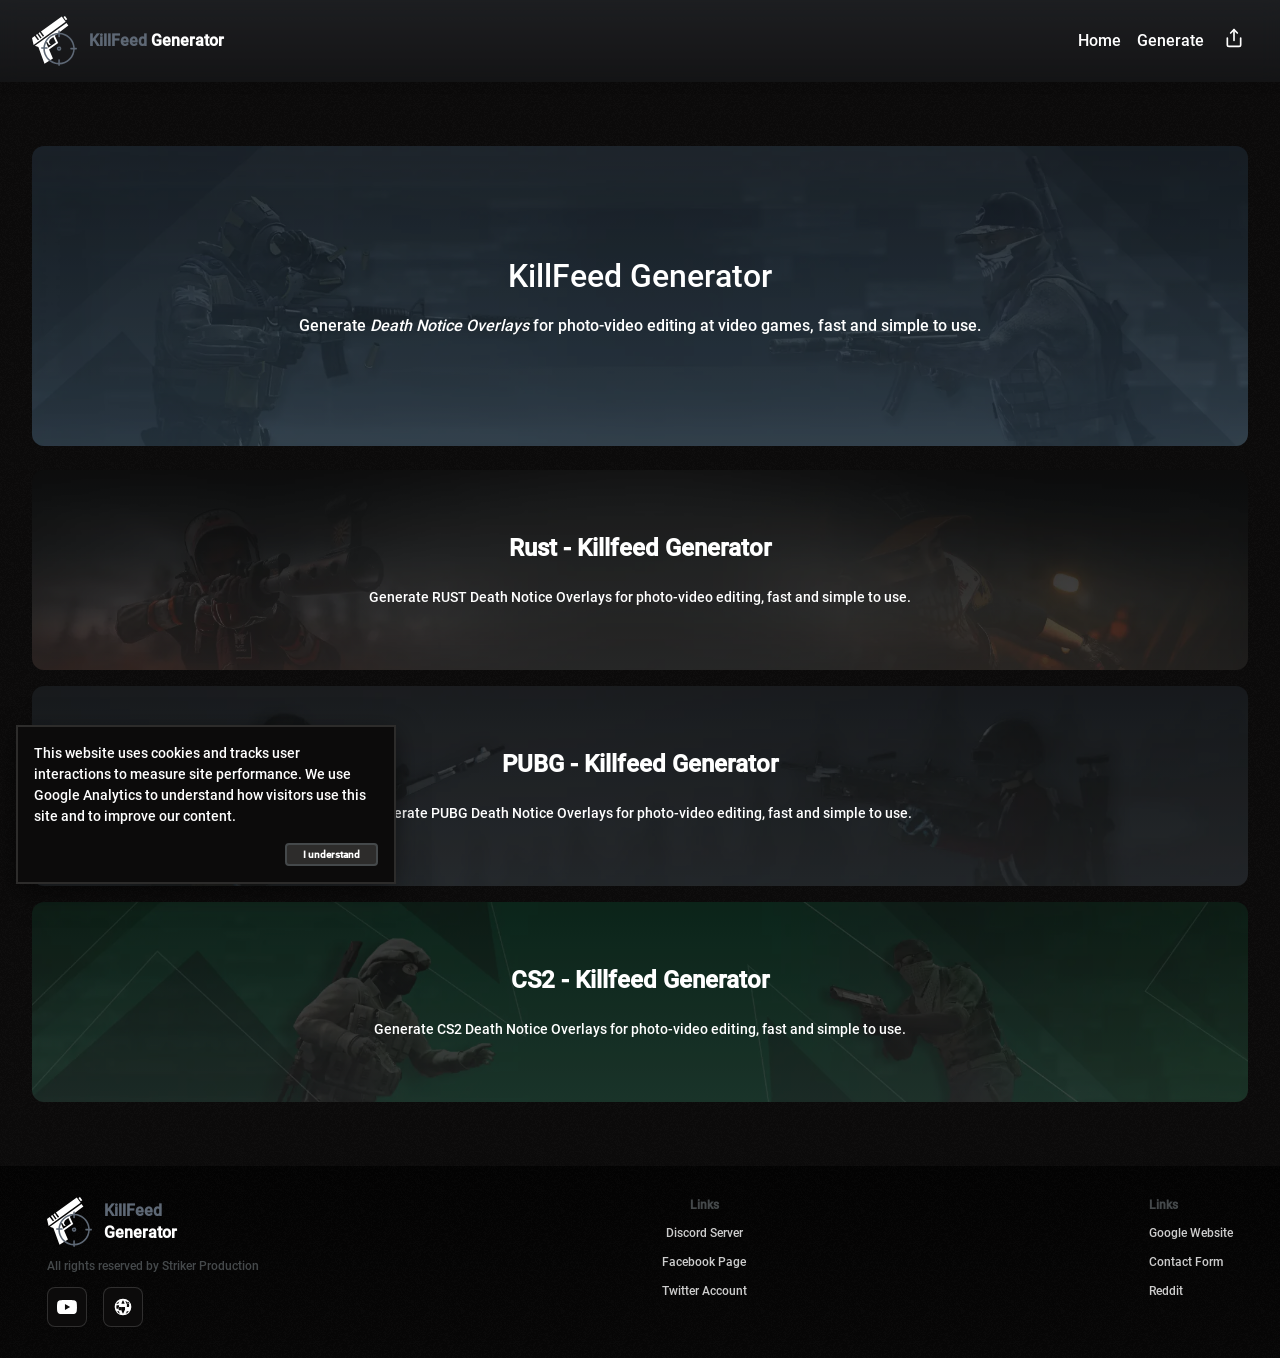
==== commit 101c0db8: "Added Border Opacity" ====
--- a/index.html
+++ b/index.html
@@ -98,8 +98,8 @@
     <article>
       <section class="hero" id="home">
         <div class="hero-inner">
-          <span class="site-title width-md-100"><span style="color:var(--rkg-color-primary)">KillFeed</span>
-            Generator</span>
+          <span class="site-title width-md-100">KillFeed Generator
+          </span>
           <p class="hero-subtitle">Generate <span style="font-style: italic;">Death Notice Overlays</span> for
             photo-video editing at video games, fast and simple to use.</p>
         </div>
--- a/assets/css/params_global.css
+++ b/assets/css/params_global.css
@@ -1,11 +1,8 @@
-ce {
-  font-family: "Roboto-Medium";
+@font-face {
+  font-family: "Heebo";
   src: url("../font/Roboto-Medium.ttf");
 }
-@font-face {
-  font-family: "MavenPro";
-  src: url("../font/MavenPro.ttf");
-}
+
 
 :root {
   --rkg-color-primary: #5e6875;
@@ -22,8 +19,8 @@
 
   --rkg-link: var(--rkg-color-primary);
 
-  --rkg-font-primary: "Roboto-Medium", sans-serif;
-  --rkg-font-secondary: "MavenPro", sans-serif;
+  --rkg-font-primary: "Heebo", sans-serif;
+  --rkg-font-secondary: "Heebo", sans-serif;
 
   --rkg-size-xs: 4px;
   --rkg-size-sm: 8px;
--- a/assets/css/style.css
+++ b/assets/css/style.css
@@ -342,6 +342,7 @@
   align-items: center;
   gap: 12px;
   text-decoration: none;
+  text-align: start;
 }
 
 .brand .site-title {
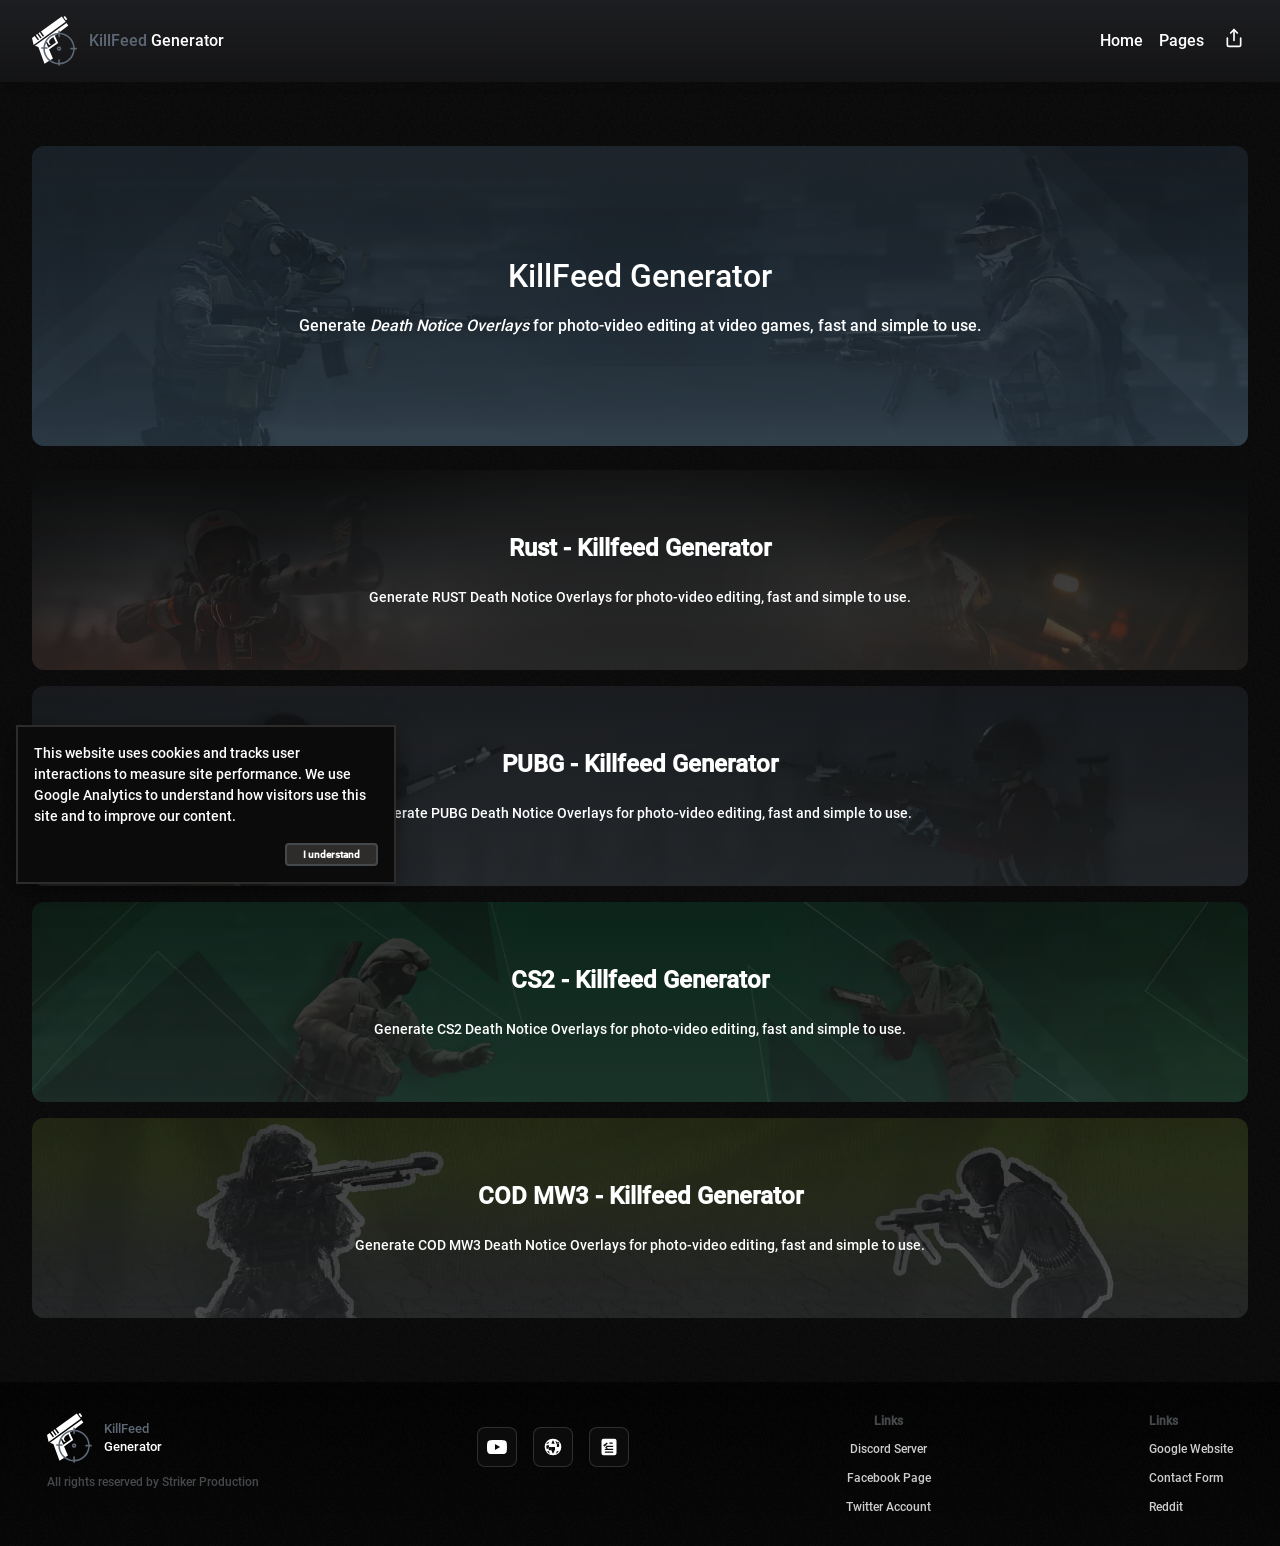
==== commit dd6c0c72: "Added CODMW3 page" ====
--- a/index.html
+++ b/index.html
@@ -35,6 +35,7 @@
   <script src="assets/js/popup.js"></script>
   <script src="assets/js/pages-listing.js"></script>
   <script src="assets/js/cookie-notice.js"></script>
+  <script src="assets/js/navbar-toggler.js"></script>
 </head>
 
 <body>
@@ -71,7 +72,7 @@
       <div class="main-nav-section">
         <nav class="main-nav">
           <a href="#home">Home</a>
-          <a href="#pages">Generate</a>
+          <a href="#pages">Pages</a>
         </nav>
         <button class="nav-share" id="nav-share" type="button" aria-label="Share link">
           <svg viewBox="0 0 24 24" fill="none" stroke="currentColor" stroke-width="2" stroke-linecap="round"
@@ -146,6 +147,8 @@
             <br><span>Generator</span></span>
         </a>
         <p class="footer-rights">All rights reserved by Striker Production</p>
+      </div>
+      <div class="footer-section">
         <div class="footer-socials">
           <a class="footer-social" href="https://www.youtube.com/@strikerproduction" aria-label="YouTube">
             <svg viewBox="0 0 24 24" fill="currentColor">
@@ -159,6 +162,14 @@
                 d="M12 2a10 10 0 1 0 0 20 10 10 0 0 0 0-20zm7.07 6h-2.95a15.6 15.6 0 0 0-1.38-3.2A8.03 8.03 0 0 1 19.07 8zM12 4.04c.83 1.2 1.48 2.53 1.91 3.96h-3.82c.43-1.43 1.08-2.76 1.91-3.96zM4.26 14a8.05 8.05 0 0 1 0-4h3.08c-.06.66-.09 1.32-.09 2s.03 1.34.09 2H4.26zM5 17h2.1c.35 1.15.82 2.23 1.39 3.2A7.98 7.98 0 0 1 5 17zm1.9-5h2.91a17.5 17.5 0 0 0 0 4H6.9a17.6 17.6 0 0 1 0-4zM12 19.96c-.83-1.2-1.48-2.53-1.91-3.96h3.82c-.43 1.43-1.08 2.76-1.91 3.96zM14.34 16h-4.68a15.5 15.5 0 0 1 0-4h4.68c.2 1.32.2 2.68 0 4zm.86 4.2c.57-.97 1.11-2.05 1.39-3.2H19a7.98 7.98 0 0 1-3.8 3.2zM16.6 12c.06-.66.09-1.32.09-2s-.03-1.34-.09-2h2.55a8.05 8.05 0 0 1 0 4H16.6zM19.65 8h-2.32a15.6 15.6 0 0 0 1.04-2.68A8.03 8.03 0 0 1 19.65 8zM7.63 5.32A15.6 15.6 0 0 0 6.25 8H3.93a8.03 8.03 0 0 1 3.7-2.68z" />
             </svg>
           </a>
+          <a class="footer-social"
+            href="https://docs.google.com/forms/d/e/1FAIpQLSfhSvvg-gCDlbqk6DMUhUX6y6-w3G9m4DIEGevMar6PdP2SOw/viewform"
+            aria-label="Feedback Form">
+            <svg viewBox="0 0 24 24" fill="currentColor">
+              <path
+                d="M18.5 2h-13A2.5 2.5 0 0 0 3 4.5v15A2.5 2.5 0 0 0 5.5 22h13a2.5 2.5 0 0 0 2.5-2.5v-15A2.5 2.5 0 0 0 18.5 2zM17 19H7v-1.5h10V19zm0-3.5H7V14h10v1.5zM17 12H7v-1.5h10V12zM9.5 6.5l1.06 1.06L7.62 10.5l2.94 2.94L9.5 14.5 5 10l4.5-3.5zM16.5 8h-4V6.5h4V8z" />
+            </svg>
+          </a>
         </div>
       </div>
       <div class="footer-section">
--- a/assets/css/params_global.css
+++ b/assets/css/params_global.css
@@ -48,4 +48,6 @@
   --rkg-border-width-selected: 2px;
   --rkg-border-color-selected: #1d1d1d;
   --rkg-background-color-selected: #0c0c0c;
+  --rkg-icon-size-selected: 50px;
+  --rkg-gap-selected: 10px;
 }
--- a/assets/css/style.css
+++ b/assets/css/style.css
@@ -103,6 +103,16 @@
   line-height: 1.6;
 }
 
+input[type="number"]::-webkit-outer-spin-button,
+input[type="number"]::-webkit-inner-spin-button {
+  -webkit-appearance: none;
+  margin: 0;
+}
+
+input[type="number"] {
+  -moz-appearance: textfield;
+}
+
 input[type="text"]:hover,
 input[type="password"]:hover,
 input[type="number"]:hover,
@@ -346,12 +356,14 @@
 }
 
 .brand .site-title {
-  font-size: var(--rkg-size-md);
-}
-.brand svg {}
+  font-size: calc(var(--rkg-size-md) * 0.8);
+}
+.brand .site-title .subtile {
+  font-size: calc(var(--rkg-size-sm) * 1.3);
+}
 
 .brand span {
-  font-weight: bold;
+  font-weight: 500;
   font-family: var(--rkg-font-secondary);
   line-height: 1.4;
   color: var(--rkg-color-white);
@@ -440,7 +452,6 @@
   display: block;
 }
 
-/* Mobile menu toggle - hidden on desktop, shown at <=1024px */
 .nav-toggle {
   display: none;
   align-items: center;
@@ -1011,12 +1022,7 @@
   overflow: auto;
 }
 
-#target_preview {
-  display: flex;
-  flex-direction: row;
-  flex-wrap: wrap;
-  gap: 4px;
-}
+
 
 aside {
   grid-area: aside;
@@ -1175,12 +1181,14 @@
 
 #screenshot-killfeeds {
   position: absolute;
-  top: calc(var(--screenshot-img-height, 0px) * 0.02);
-  right: calc(var(--screenshot-img-height, 0px) * 0.02);
+  top: var(--rkg-item-pos-top, auto);
+  right: var(--rkg-item-pos-right, auto);
+  bottom: var(--rkg-item-pos-bottom, auto);
+  left: var(--rkg-item-pos-left, auto);
   display: flex;
   flex-direction: column;
   align-items: flex-end;
-  gap: calc(var(--screenshot-img-height, 0px) * 0.02);
+  gap: var(--rkg-stack-gap, 12px);
   max-height: 100%;
   overflow: hidden;
   z-index: 2;
@@ -1242,8 +1250,10 @@
 
 .gameplay .killfeed-item {
   position: absolute;
-  top: 6%;
-  right: 2%;
+  top: var(--rkg-item-pos-top, auto);
+  right: var(--rkg-item-pos-right, auto);
+  bottom: var(--rkg-item-pos-bottom, auto);
+  left: var(--rkg-item-pos-left, auto);
   z-index: 2;
   transition: all 0.2s ease-in-out;
 }
@@ -1505,6 +1515,7 @@
   display: flex;
   align-items: center;
   justify-content: center;
+  gap: var(--rkg-gap-selected, 10px);
   background-color: var(--rkg-background-color-selected);
   border: var(--rkg-border-width-selected) solid var(--rkg-border-color-selected);
   border-radius: var(--rkg-border-radius-selected, 0px);
@@ -1524,10 +1535,15 @@
   );
 }
 
+.killfeed-item .additional {
+  display: none;
+}
+
 .killfeed-item p {
   vertical-align: middle;
   text-align: center;
   font-family: var(--rkg-font-family-selected);
+  font-weight: var(--rkg-font-weight-selected, 500);
   display: inline-block;
   font-size: var(--rkg-font-size-selected);
 }
@@ -1548,9 +1564,9 @@
 }
 
 .sp_icon {
-  max-height: 50px;
-  margin-left: 5px;
-  margin-right: 5px;
+  height: var(--rkg-icon-size-selected, 50px);
+  max-height: var(--rkg-icon-size-selected, 50px);
+  width: auto;
   vertical-align: middle;
   display: inline-block;
 }
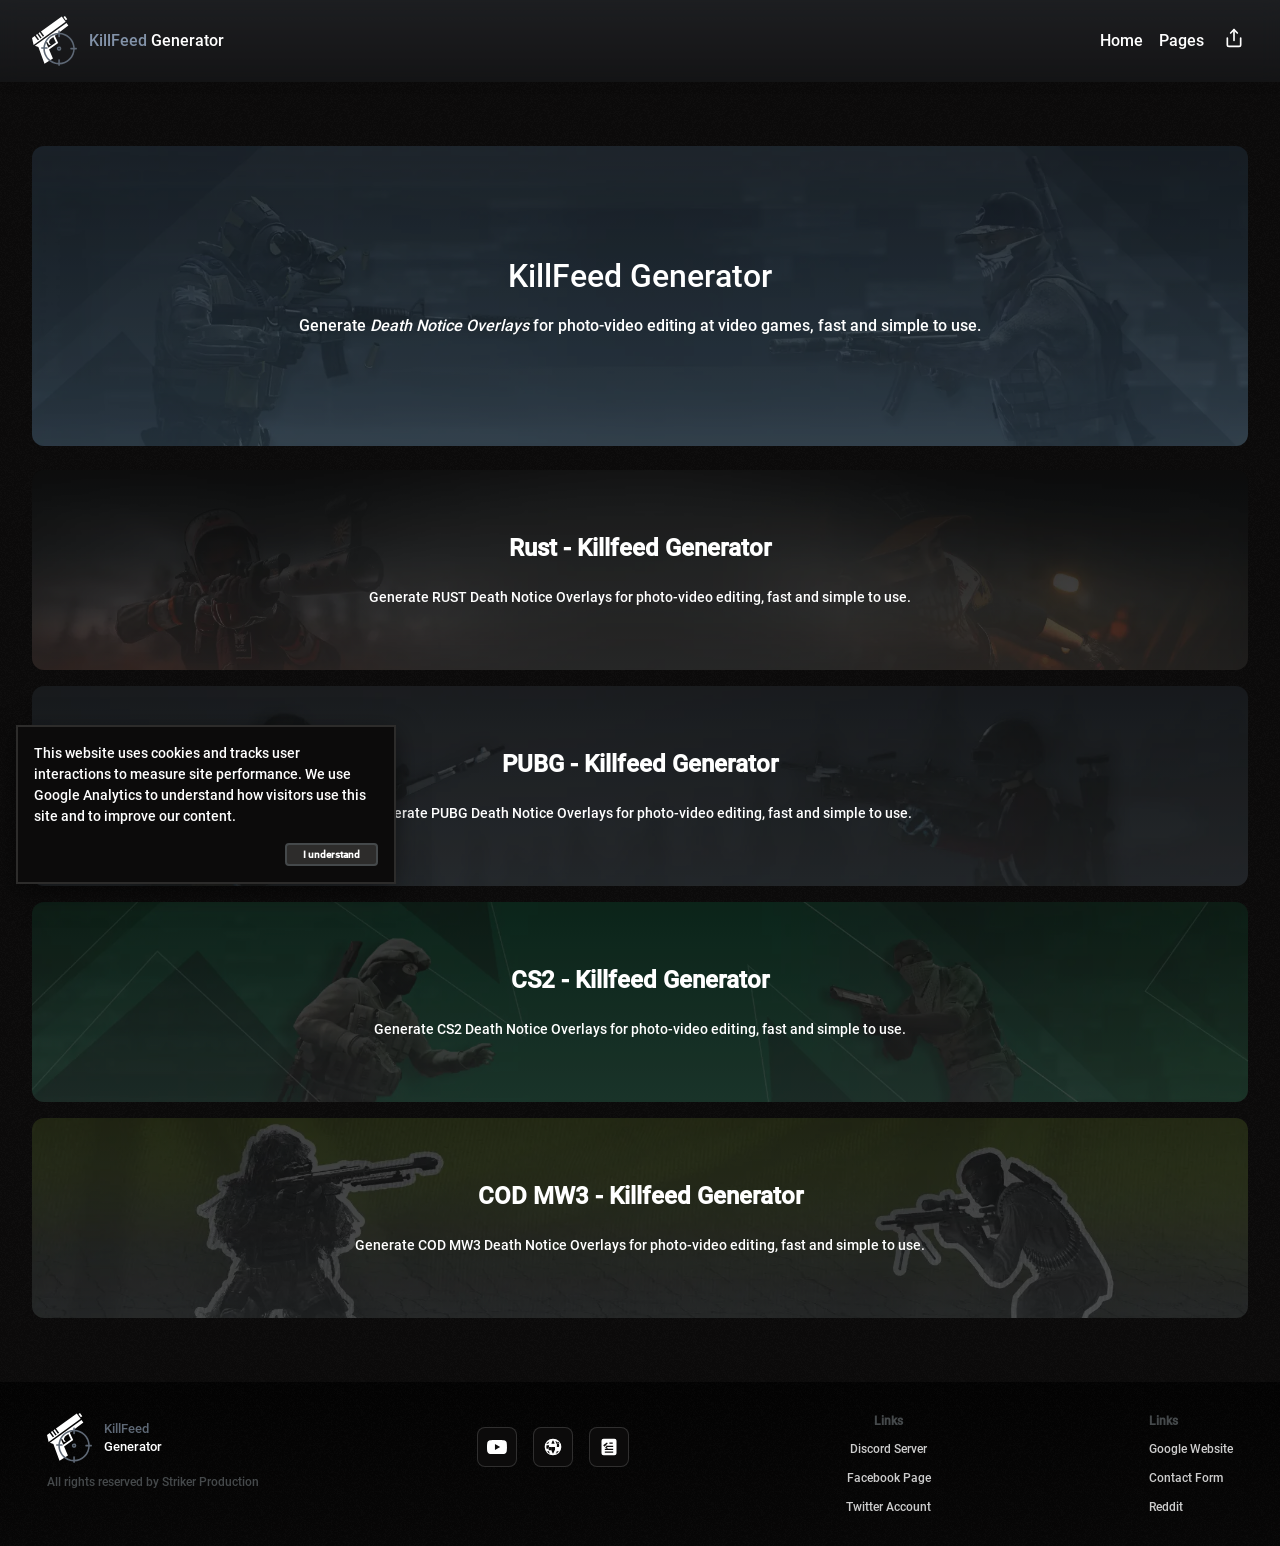
==== commit 9e3251a1: "Small Style Update" ====
--- a/index.html
+++ b/index.html
@@ -66,7 +66,7 @@
             fill="var(--rkg-color-primary)" />
         </svg>
         <span class="site-title" style="font-size: var(--rkg-size-md) !important;"><span
-            style="color:var(--rkg-color-primary);">KillFeed</span>
+            style="color:var(--rkg-color-highlight);">KillFeed</span>
           Generator</span>
       </a>
       <div class="main-nav-section">
--- a/assets/css/params_global.css
+++ b/assets/css/params_global.css
@@ -8,6 +8,7 @@
   --rkg-color-primary: #5e6875;
   --rkg-color-secondary: #313c4a;
   --rkg-color-tertiary: #55758d;
+  --rkg-color-highlight: #8292a8;
 
   --rkg-color-gray-light: #45494b;
   --rkg-color-gray: #2d2c2b;
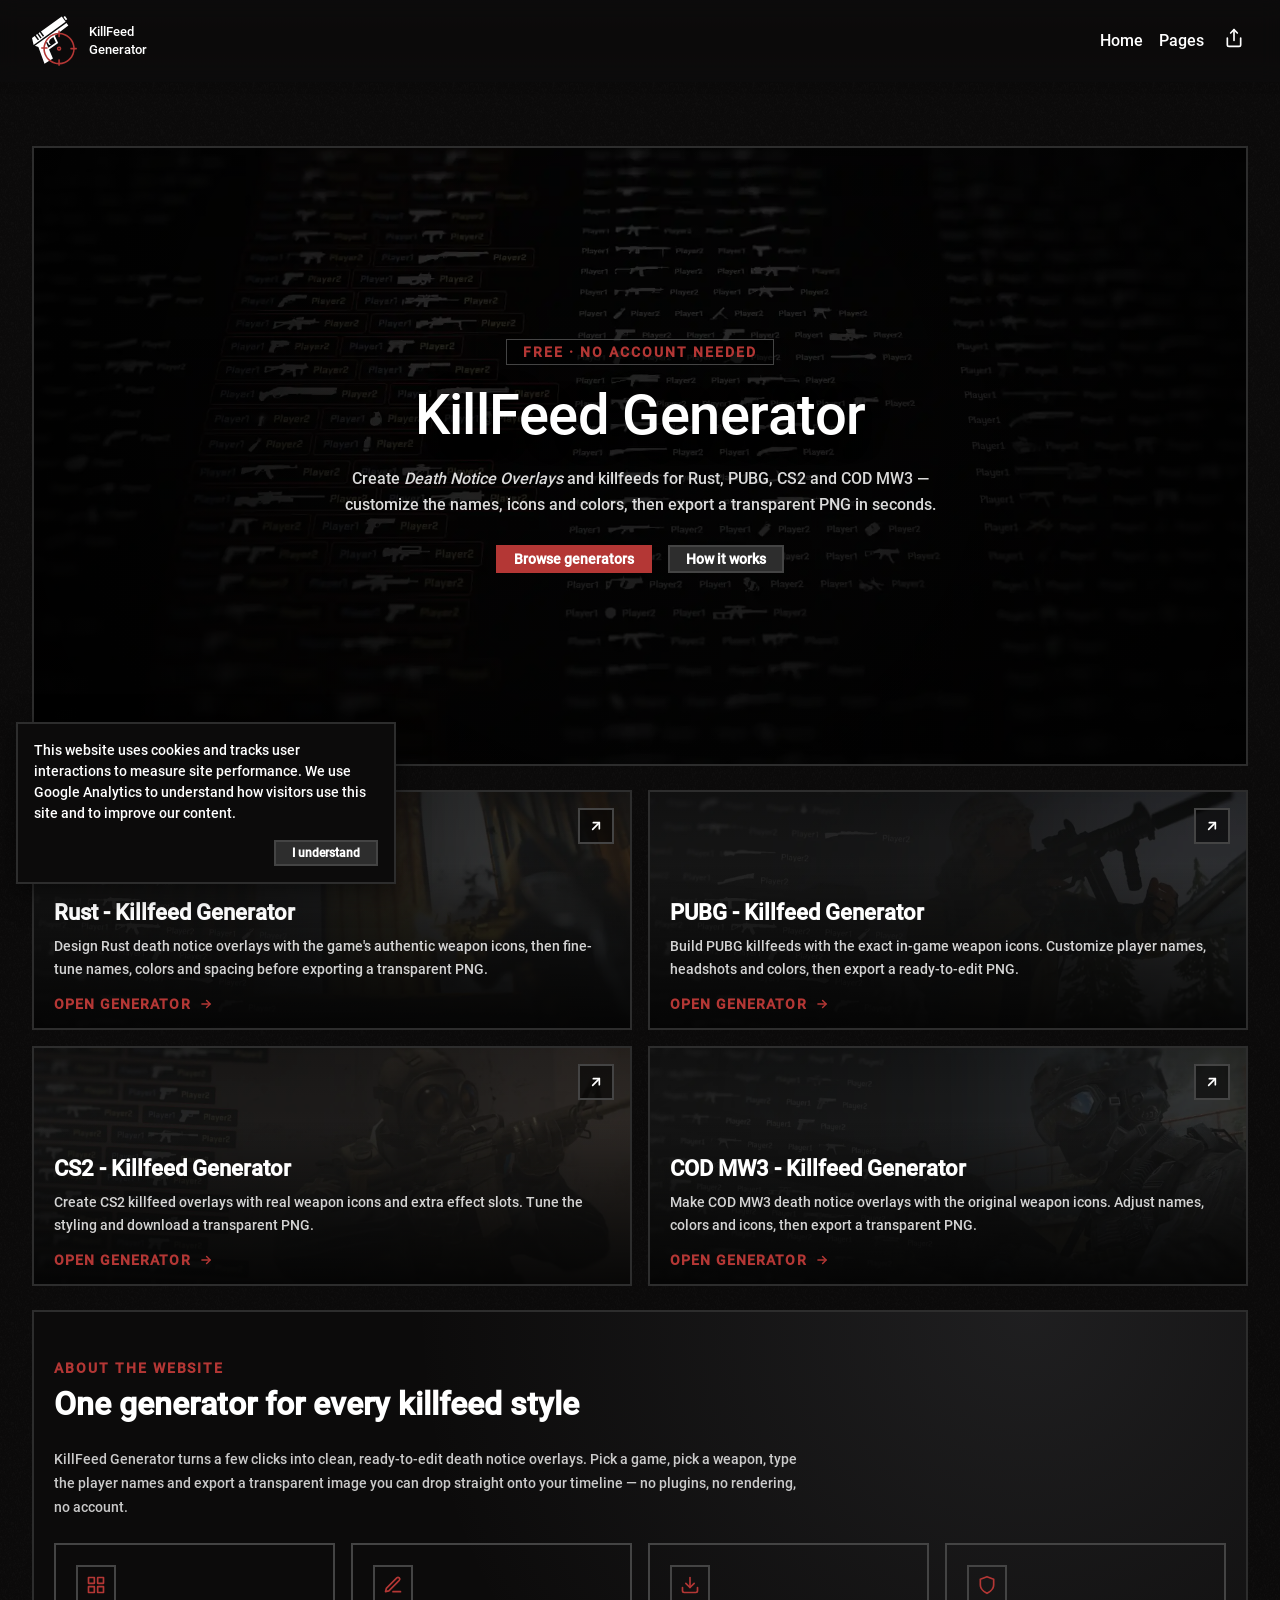
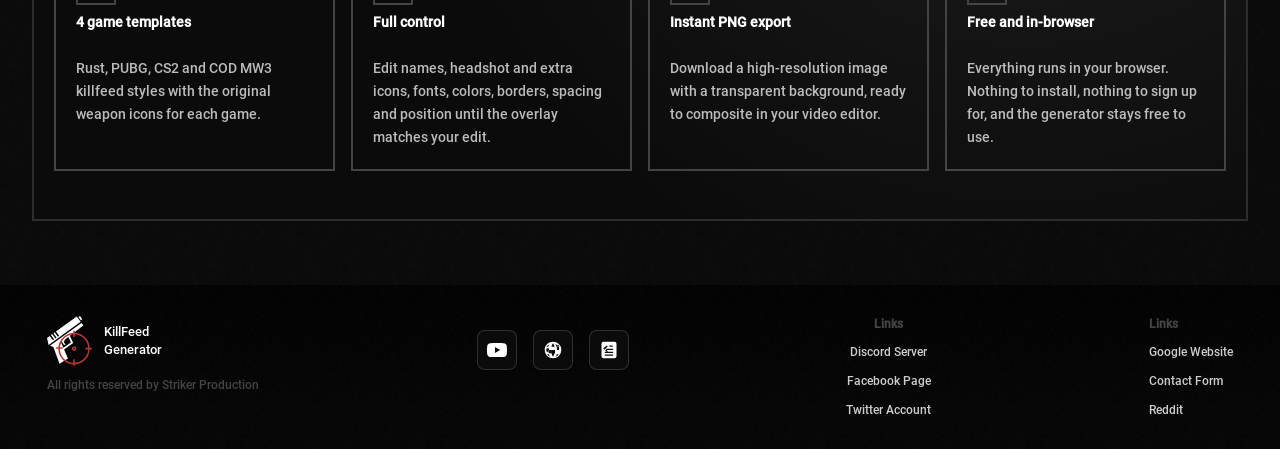
==== commit c4046ad2: "update design" ====
--- a/index.html
+++ b/index.html
@@ -19,7 +19,6 @@
   <link rel="icon" type="image/x-icon" href="assets/img/favicon/favicon.ico">
   <link rel="stylesheet" href="assets/css/params_global.css">
   <link rel="stylesheet" href="assets/css/style.css">
-  <script async src="https://www.googletagmanager.com/gtag/js?id=G-ERK4PD4QH4"></script>
   <script async src="https://www.googletagmanager.com/gtag/js?id=G-NSQ4MV82HE"></script>
   <script>
     window.dataLayer = window.dataLayer || [];
@@ -36,6 +35,7 @@
   <script src="assets/js/pages-listing.js"></script>
   <script src="assets/js/cookie-notice.js"></script>
   <script src="assets/js/navbar-toggler.js"></script>
+  <script src="assets/js/share-link.js"></script>
 </head>
 
 <body>
@@ -45,33 +45,34 @@
         <svg width="45" height="50" viewBox="0 0 45 50" fill="none" xmlns="http://www.w3.org/2000/svg">
           <path
             d="M0 21.8971L1.60142 28.8907L33.6299 5.75563L29.7544 0.401929L8.95196 15.4341L12.1068 19.8392L10.9217 20.6913L7.7669 16.2862L6.45374 17.2347L9.60854 21.6399L8.42349 22.492L5.26868 18.0868L3.89146 19.0836L7.04626 23.4887L5.86121 24.3408L2.70641 19.9357L0 21.8971ZM31.484 1.07717L33.8061 4.2926L35.2794 3.23151L32.9733 0L31.484 1.07717ZM2.91459 29.7428L6.35765 31.1093L12.5071 47.7974L20.9306 42.5723L17.0712 33.5852L26.1993 26.9936L22.8043 19.8071L36.3523 9.54984L34.4786 6.96141L2.91459 29.7428ZM21.3149 20.9325L23.9093 26.3987L16.3345 31.865L14.0125 26.463L14.9893 25.7235L16.8149 28.6656L18.7206 28.9228L16.879 26.2058L17.9039 23.5048C17.9039 23.5048 21.331 20.9325 21.3149 20.9325Z"
-            fill="var(--rkg-color-white)" />
+            fill="var(--kg-color-white)" />
           <path
             d="M27.08 48.3923C20.7064 48.3923 14.9733 44.5499 12.5391 38.6496C10.105 32.7492 11.4501 25.9486 15.9501 21.4309C20.4501 16.9132 27.2242 15.5627 33.1014 18.0065C38.9786 20.4502 42.806 26.2058 42.806 32.6045C42.806 34.6785 42.3896 36.7203 41.6049 38.6496C40.8203 40.5627 39.6512 42.2991 38.1939 43.7621C36.7366 45.2251 35.0071 46.3988 33.0854 47.1865C31.1797 47.9743 29.1459 48.3923 27.08 48.3923ZM27.08 18.3602C21.3469 18.3602 16.1743 21.8328 13.9804 27.1544C11.7704 32.4759 12.9875 38.6013 17.0551 42.6688C21.1067 46.7364 27.2082 47.9582 32.5089 45.7557C37.7936 43.5531 41.2526 38.3602 41.2526 32.6045C41.2526 30.7235 40.8843 28.8746 40.1637 27.1544C39.459 25.4341 38.4181 23.8586 37.0889 22.5402C35.7758 21.2219 34.2224 20.1769 32.4929 19.4534C30.7793 18.7299 28.9377 18.3602 27.08 18.3602Z"
-            fill="var(--rkg-color-primary)" />
+            fill="var(--rkh-color-warning)" />
           <path
             d="M27.0801 21.2539C26.9733 21.2539 26.8719 21.2379 26.7758 21.2057C26.6798 21.1628 26.5943 21.1039 26.5196 21.0289C26.4556 20.9538 26.4022 20.8681 26.3595 20.7716C26.3168 20.6859 26.2954 20.5894 26.2954 20.4822V15.3054C26.2954 15.1125 26.3755 14.9035 26.5196 14.7588C26.6798 14.6141 26.8719 14.5337 27.0801 14.5337C27.2883 14.5337 27.4805 14.6141 27.6246 14.7588C27.7687 14.9035 27.8488 15.1125 27.8488 15.3054V20.4822C27.8488 20.5894 27.8274 20.6859 27.7847 20.7716C27.7527 20.8681 27.6993 20.9538 27.6246 21.0289C27.5499 21.1039 27.4644 21.1628 27.3684 21.2057C27.2723 21.2379 27.1762 21.2539 27.0801 21.2539Z"
-            fill="var(--rkg-color-primary)" />
+            fill="var(--rkh-color-warning)" />
           <path
             d="M27.0801 49.9034C26.9733 49.9034 26.8719 49.8819 26.7758 49.8391C26.6798 49.8069 26.5943 49.7533 26.5196 49.6783C26.4556 49.6033 26.4022 49.5175 26.3595 49.421C26.3168 49.3246 26.2954 49.2281 26.2954 49.1317V43.9548C26.2954 43.7458 26.3755 43.5529 26.5196 43.4082C26.6798 43.2635 26.8719 43.1831 27.0801 43.1831C27.2883 43.1831 27.4805 43.2635 27.6246 43.4082C27.7687 43.5529 27.8488 43.7458 27.8488 43.9548V49.1317C27.8488 49.2281 27.8274 49.3246 27.7847 49.421C27.7527 49.5175 27.6993 49.6033 27.6246 49.6783C27.5499 49.7533 27.4644 49.8069 27.3684 49.8391C27.2723 49.8819 27.1762 49.9034 27.0801 49.9034Z"
-            fill="var(--rkg-color-primary)" />
+            fill="var(--rkh-color-warning)" />
           <path
             d="M44.1833 33.3764H39.0428C38.8346 33.3764 38.6424 33.296 38.4823 33.1513C38.3381 33.0066 38.2581 32.8137 38.2581 32.6047C38.2581 32.3957 38.3381 32.2027 38.4823 32.042C38.6424 31.8973 38.8346 31.8169 39.0428 31.8169H44.1833C44.3915 31.8169 44.5837 31.8973 44.7278 32.042C44.8879 32.2027 44.968 32.3957 44.968 32.6047C44.968 32.8137 44.8879 33.0066 44.7278 33.1513C44.5837 33.296 44.3915 33.3764 44.1833 33.3764Z"
-            fill="var(--rkg-color-primary)" />
+            fill="var(--rkh-color-warning)" />
           <path
             d="M14.9734 32.8295H9.81678C9.62461 32.8295 9.41642 32.7491 9.2723 32.6044C9.12817 32.4597 9.0481 32.2668 9.0481 32.0578C9.0481 31.8488 9.12817 31.6559 9.2723 31.5112C9.41642 31.3665 9.62461 31.27 9.81678 31.27H14.9734C15.1815 31.27 15.3737 31.3665 15.5178 31.5112C15.662 31.6559 15.742 31.8488 15.742 32.0578C15.742 32.2668 15.662 32.4597 15.5178 32.6044C15.3737 32.7491 15.1815 32.8295 14.9734 32.8295Z"
-            fill="var(--rkg-color-primary)" />
+            fill="var(--rkh-color-warning)" />
           <path
             d="M27.08 34.8232C26.1832 34.8232 25.3825 34.2766 25.0302 33.4567C24.6939 32.6207 24.8861 31.6721 25.5106 31.029C26.1512 30.402 27.096 30.2091 27.9128 30.5467C28.7455 30.9004 29.29 31.7043 29.29 32.6046C29.29 32.894 29.2259 33.1834 29.1138 33.4406C28.9964 33.7086 28.8362 33.9497 28.6334 34.1641C28.4306 34.3784 28.1903 34.5392 27.9128 34.6464C27.6565 34.7589 27.3683 34.8232 27.08 34.8232ZM27.08 31.9454C26.8078 31.9454 26.5676 32.1062 26.4715 32.3474C26.3594 32.5885 26.4234 32.8779 26.6156 33.0708C26.7918 33.2638 27.08 33.312 27.3202 33.2155C27.5765 33.103 27.7366 32.8618 27.7366 32.6046C27.7366 32.5188 27.7206 32.4331 27.6886 32.3474C27.6565 32.2616 27.6085 32.1919 27.5444 32.1384C27.4804 32.074 27.4056 32.0258 27.3202 31.9937C27.2455 31.9615 27.1654 31.9454 27.08 31.9454Z"
-            fill="var(--rkg-color-primary)" />
+            fill="var(--rkh-color-warning)" />
         </svg>
-        <span class="site-title" style="font-size: var(--rkg-size-md) !important;"><span
-            style="color:var(--rkg-color-highlight);">KillFeed</span>
-          Generator</span>
+        <span class="site-title">
+          <span style="color:var(--kg-color-white);">KillFeed</span><br>
+          <span style="color:var(--kg-color-white);">Generator</span>
+        </span>
       </a>
       <div class="main-nav-section">
         <nav class="main-nav">
-          <a href="#home">Home</a>
+          <a href="index.html">Home</a>
           <a href="#pages">Pages</a>
         </nav>
         <button class="nav-share" id="nav-share" type="button" aria-label="Share link">
@@ -97,21 +98,89 @@
 
   <main class="overlay-noise">
     <article>
-      <section class="hero" id="home">
+      <section class="hero hero-big" id="home">
         <div class="hero-inner">
+          <span class="hero-eyebrow">Free &middot; No account needed</span>
           <span class="site-title width-md-100">KillFeed Generator
           </span>
-          <p class="hero-subtitle">Generate <span style="font-style: italic;">Death Notice Overlays</span> for
-            photo-video editing at video games, fast and simple to use.</p>
+          <p class="hero-subtitle">Create <span style="font-style: italic;">Death Notice Overlays</span> and
+            killfeeds for Rust, PUBG, CS2 and COD MW3 &mdash; customize the names, icons and colors, then export a
+            transparent PNG in seconds.</p>
+          <div class="hero-actions">
+            <a class="btn btn-primary" href="#pages">Browse generators</a>
+            <a class="btn btn-secondary" href="#about">How it works</a>
+          </div>
         </div>
         <div class="hero-background" role="img" aria-label="Hero Banner"
-          style="background-image: url('assets/img/banners/striker_production/sp_background.webp')">
+          style="background-image: url('assets/img/banners/killfeed_generator/killfeed_generator_banner.webp')">
         </div>
       </section>
 
-      <div class="container" id="#pages">
-
-      </div>
+      <div class="container" id="pages">
+
+      </div>
+
+      <section class="about-site" id="about" aria-labelledby="about-site-title">
+        <div class="about-site-head">
+          <span class="about-site-eyebrow">About the website</span>
+          <h2 class="about-site-title" id="about-site-title">One generator for every killfeed style</h2>
+          <p class="about-site-lead">KillFeed Generator turns a few clicks into clean, ready-to-edit death notice
+            overlays. Pick a game, pick a weapon, type the player names and export a transparent image you can drop
+            straight onto your timeline &mdash; no plugins, no rendering, no account.</p>
+        </div>
+        <ul class="about-site-grid">
+          <li class="about-site-item">
+            <span class="about-site-icon" aria-hidden="true">
+              <svg viewBox="0 0 24 24" fill="none" stroke="currentColor" stroke-width="2" stroke-linecap="round"
+                stroke-linejoin="round">
+                <rect x="3" y="3" width="7" height="7"></rect>
+                <rect x="14" y="3" width="7" height="7"></rect>
+                <rect x="3" y="14" width="7" height="7"></rect>
+                <rect x="14" y="14" width="7" height="7"></rect>
+              </svg>
+            </span>
+            <h3 class="about-site-item-title">4 game templates</h3>
+            <p class="about-site-item-text">Rust, PUBG, CS2 and COD MW3 killfeed styles with the original weapon icons
+              for each game.</p>
+          </li>
+          <li class="about-site-item">
+            <span class="about-site-icon" aria-hidden="true">
+              <svg viewBox="0 0 24 24" fill="none" stroke="currentColor" stroke-width="2" stroke-linecap="round"
+                stroke-linejoin="round">
+                <path d="M12 20h9"></path>
+                <path d="M16.5 3.5a2.12 2.12 0 0 1 3 3L7 19l-4 1 1-4Z"></path>
+              </svg>
+            </span>
+            <h3 class="about-site-item-title">Full control</h3>
+            <p class="about-site-item-text">Edit names, headshot and extra icons, fonts, colors, borders, spacing and
+              position until the overlay matches your edit.</p>
+          </li>
+          <li class="about-site-item">
+            <span class="about-site-icon" aria-hidden="true">
+              <svg viewBox="0 0 24 24" fill="none" stroke="currentColor" stroke-width="2" stroke-linecap="round"
+                stroke-linejoin="round">
+                <path d="M21 15v4a2 2 0 0 1-2 2H5a2 2 0 0 1-2-2v-4"></path>
+                <path d="M7 10l5 5 5-5"></path>
+                <path d="M12 15V3"></path>
+              </svg>
+            </span>
+            <h3 class="about-site-item-title">Instant PNG export</h3>
+            <p class="about-site-item-text">Download a high-resolution image with a transparent background, ready to
+              composite in your video editor.</p>
+          </li>
+          <li class="about-site-item">
+            <span class="about-site-icon" aria-hidden="true">
+              <svg viewBox="0 0 24 24" fill="none" stroke="currentColor" stroke-width="2" stroke-linecap="round"
+                stroke-linejoin="round">
+                <path d="M12 22s8-4 8-10V5l-8-3-8 3v7c0 6 8 10 8 10Z"></path>
+              </svg>
+            </span>
+            <h3 class="about-site-item-title">Free and in-browser</h3>
+            <p class="about-site-item-text">Everything runs in your browser. Nothing to install, nothing to sign up
+              for, and the generator stays free to use.</p>
+          </li>
+        </ul>
+      </section>
 
     </article>
   </main>
@@ -123,27 +192,27 @@
           <svg width="45" height="50" viewBox="0 0 45 50" fill="none" xmlns="http://www.w3.org/2000/svg">
             <path
               d="M0 21.8971L1.60142 28.8907L33.6299 5.75563L29.7544 0.401929L8.95196 15.4341L12.1068 19.8392L10.9217 20.6913L7.7669 16.2862L6.45374 17.2347L9.60854 21.6399L8.42349 22.492L5.26868 18.0868L3.89146 19.0836L7.04626 23.4887L5.86121 24.3408L2.70641 19.9357L0 21.8971ZM31.484 1.07717L33.8061 4.2926L35.2794 3.23151L32.9733 0L31.484 1.07717ZM2.91459 29.7428L6.35765 31.1093L12.5071 47.7974L20.9306 42.5723L17.0712 33.5852L26.1993 26.9936L22.8043 19.8071L36.3523 9.54984L34.4786 6.96141L2.91459 29.7428ZM21.3149 20.9325L23.9093 26.3987L16.3345 31.865L14.0125 26.463L14.9893 25.7235L16.8149 28.6656L18.7206 28.9228L16.879 26.2058L17.9039 23.5048C17.9039 23.5048 21.331 20.9325 21.3149 20.9325Z"
-              fill="var(--rkg-color-white)" />
+              fill="var(--kg-color-white)" />
             <path
               d="M27.08 48.3923C20.7064 48.3923 14.9733 44.5499 12.5391 38.6496C10.105 32.7492 11.4501 25.9486 15.9501 21.4309C20.4501 16.9132 27.2242 15.5627 33.1014 18.0065C38.9786 20.4502 42.806 26.2058 42.806 32.6045C42.806 34.6785 42.3896 36.7203 41.6049 38.6496C40.8203 40.5627 39.6512 42.2991 38.1939 43.7621C36.7366 45.2251 35.0071 46.3988 33.0854 47.1865C31.1797 47.9743 29.1459 48.3923 27.08 48.3923ZM27.08 18.3602C21.3469 18.3602 16.1743 21.8328 13.9804 27.1544C11.7704 32.4759 12.9875 38.6013 17.0551 42.6688C21.1067 46.7364 27.2082 47.9582 32.5089 45.7557C37.7936 43.5531 41.2526 38.3602 41.2526 32.6045C41.2526 30.7235 40.8843 28.8746 40.1637 27.1544C39.459 25.4341 38.4181 23.8586 37.0889 22.5402C35.7758 21.2219 34.2224 20.1769 32.4929 19.4534C30.7793 18.7299 28.9377 18.3602 27.08 18.3602Z"
-              fill="var(--rkg-color-primary)" />
+              fill="var(--rkh-color-warning)" />
             <path
               d="M27.0801 21.2539C26.9733 21.2539 26.8719 21.2379 26.7758 21.2057C26.6798 21.1628 26.5943 21.1039 26.5196 21.0289C26.4556 20.9538 26.4022 20.8681 26.3595 20.7716C26.3168 20.6859 26.2954 20.5894 26.2954 20.4822V15.3054C26.2954 15.1125 26.3755 14.9035 26.5196 14.7588C26.6798 14.6141 26.8719 14.5337 27.0801 14.5337C27.2883 14.5337 27.4805 14.6141 27.6246 14.7588C27.7687 14.9035 27.8488 15.1125 27.8488 15.3054V20.4822C27.8488 20.5894 27.8274 20.6859 27.7847 20.7716C27.7527 20.8681 27.6993 20.9538 27.6246 21.0289C27.5499 21.1039 27.4644 21.1628 27.3684 21.2057C27.2723 21.2379 27.1762 21.2539 27.0801 21.2539Z"
-              fill="var(--rkg-color-primary)" />
+              fill="var(--rkh-color-warning)" />
             <path
               d="M27.0801 49.9034C26.9733 49.9034 26.8719 49.8819 26.7758 49.8391C26.6798 49.8069 26.5943 49.7533 26.5196 49.6783C26.4556 49.6033 26.4022 49.5175 26.3595 49.421C26.3168 49.3246 26.2954 49.2281 26.2954 49.1317V43.9548C26.2954 43.7458 26.3755 43.5529 26.5196 43.4082C26.6798 43.2635 26.8719 43.1831 27.0801 43.1831C27.2883 43.1831 27.4805 43.2635 27.6246 43.4082C27.7687 43.5529 27.8488 43.7458 27.8488 43.9548V49.1317C27.8488 49.2281 27.8274 49.3246 27.7847 49.421C27.7527 49.5175 27.6993 49.6033 27.6246 49.6783C27.5499 49.7533 27.4644 49.8069 27.3684 49.8391C27.2723 49.8819 27.1762 49.9034 27.0801 49.9034Z"
-              fill="var(--rkg-color-primary)" />
+              fill="var(--rkh-color-warning)" />
             <path
               d="M44.1833 33.3764H39.0428C38.8346 33.3764 38.6424 33.296 38.4823 33.1513C38.3381 33.0066 38.2581 32.8137 38.2581 32.6047C38.2581 32.3957 38.3381 32.2027 38.4823 32.042C38.6424 31.8973 38.8346 31.8169 39.0428 31.8169H44.1833C44.3915 31.8169 44.5837 31.8973 44.7278 32.042C44.8879 32.2027 44.968 32.3957 44.968 32.6047C44.968 32.8137 44.8879 33.0066 44.7278 33.1513C44.5837 33.296 44.3915 33.3764 44.1833 33.3764Z"
-              fill="var(--rkg-color-primary)" />
+              fill="var(--rkh-color-warning)" />
             <path
               d="M14.9734 32.8295H9.81678C9.62461 32.8295 9.41642 32.7491 9.2723 32.6044C9.12817 32.4597 9.0481 32.2668 9.0481 32.0578C9.0481 31.8488 9.12817 31.6559 9.2723 31.5112C9.41642 31.3665 9.62461 31.27 9.81678 31.27H14.9734C15.1815 31.27 15.3737 31.3665 15.5178 31.5112C15.662 31.6559 15.742 31.8488 15.742 32.0578C15.742 32.2668 15.662 32.4597 15.5178 32.6044C15.3737 32.7491 15.1815 32.8295 14.9734 32.8295Z"
-              fill="var(--rkg-color-primary)" />
+              fill="var(--rkh-color-warning)" />
             <path
               d="M27.08 34.8232C26.1832 34.8232 25.3825 34.2766 25.0302 33.4567C24.6939 32.6207 24.8861 31.6721 25.5106 31.029C26.1512 30.402 27.096 30.2091 27.9128 30.5467C28.7455 30.9004 29.29 31.7043 29.29 32.6046C29.29 32.894 29.2259 33.1834 29.1138 33.4406C28.9964 33.7086 28.8362 33.9497 28.6334 34.1641C28.4306 34.3784 28.1903 34.5392 27.9128 34.6464C27.6565 34.7589 27.3683 34.8232 27.08 34.8232ZM27.08 31.9454C26.8078 31.9454 26.5676 32.1062 26.4715 32.3474C26.3594 32.5885 26.4234 32.8779 26.6156 33.0708C26.7918 33.2638 27.08 33.312 27.3202 33.2155C27.5765 33.103 27.7366 32.8618 27.7366 32.6046C27.7366 32.5188 27.7206 32.4331 27.6886 32.3474C27.6565 32.2616 27.6085 32.1919 27.5444 32.1384C27.4804 32.074 27.4056 32.0258 27.3202 31.9937C27.2455 31.9615 27.1654 31.9454 27.08 31.9454Z"
-              fill="var(--rkg-color-primary)" />
+              fill="var(--rkh-color-warning)" />
           </svg>
-          <span class="site-title"><span style="color:var(--rkg-color-primary)">KillFeed</span>
+          <span class="site-title"><span style="color:var(--kg-color-white)">KillFeed</span>
             <br><span>Generator</span></span>
         </a>
         <p class="footer-rights">All rights reserved by Striker Production</p>
@@ -198,4 +267,4 @@
   </div>
 </body>
 
-</html>+</html>
--- a/assets/css/params_global.css
+++ b/assets/css/params_global.css
@@ -3,52 +3,51 @@
   src: url("../font/Roboto-Medium.ttf");
 }
 
+:root {
+  --kg-color-primary: #b43735;
+  --kg-color-secondary: #19191c;
+  --kg-color-tertiary: #19191c;
+  --kg-color-highlight: #944848;
 
-:root {
-  --rkg-color-primary: #5e6875;
-  --rkg-color-secondary: #313c4a;
-  --rkg-color-tertiary: #55758d;
-  --rkg-color-highlight: #8292a8;
+  --kg-color-gray-light: #444444;
+  --kg-color-gray: #2d2d2d;
+  --kg-color-gray-dark: #0c0b0b;
+  --kg-color-white: #fff;
+  --kg-color-black: #000;
+  --kg-color-transparent: #c2c0bf00;
+  --rkh-color-warning: #b43735;
 
-  --rkg-color-gray-light: #45494b;
-  --rkg-color-gray: #2d2c2b;
-  --rkg-color-gray-dark: #0c0b0b;
-  --rkg-color-white: #fff;
-  --rkg-color-black: #000;
-  --rkg-color-transparent: #c2c0bf00;
-  --rkh-color-warning: #cb8035;
+  --kg-link: var(--kg-color-primary);
 
-  --rkg-link: var(--rkg-color-primary);
+  --kg-font-primary: "Heebo", sans-serif;
+  --kg-font-secondary: "Heebo", sans-serif;
 
-  --rkg-font-primary: "Heebo", sans-serif;
-  --rkg-font-secondary: "Heebo", sans-serif;
+  --kg-size-xs: 4px;
+  --kg-size-sm: 8px;
+  --kg-size-md: 16px;
+  --kg-size-lg: 20px;
+  --kg-size-xl: 24px;
+  --kg-size-2xl: 32px;
+  --kg-size-3xl: 48px;
 
-  --rkg-size-xs: 4px;
-  --rkg-size-sm: 8px;
-  --rkg-size-md: 16px;
-  --rkg-size-lg: 20px;
-  --rkg-size-xl: 24px;
-  --rkg-size-2xl: 32px;
-  --rkg-size-3xl: 48px;
+  --kg-text-size: calc(var(--kg-size-md) - 2px);
+  --kg-title-size: var(--kg-size-xl);
+  --kg-text-size-sm: calc(var(--kg-size-md) - 2px);
 
-  --rkg-text-size: calc(var(--rkg-size-md) - 2px);
-  --rkg-title-size: var(--rkg-size-xl);
-  --rkg-text-size-sm: calc(var(--rkg-size-md) - 2px);
+  --kg-screen-container: 1440px;
 
-  --rkg-screen-container: 1440px;
+  --kg-border-radius-primary: 0px;
+  --kg-border-radius-secondary: 0px;
 
-  --rkg-border-radius-primary: 4px;
-  --rkg-border-radius-secondary: 12px;
-
-  --rkg-font-size-selected: 25px;
-  --rkg-font-family-selected: "Roboto-Medium", sans-serif;
-  --rkg-font-family-src-selected: "";
-  --rkg-p-x-selected: 20px;
-  --rkg-p-y-selected: 6px;
-  --rkg-font-color-selected: #ffffff;
-  --rkg-border-width-selected: 2px;
-  --rkg-border-color-selected: #1d1d1d;
-  --rkg-background-color-selected: #0c0c0c;
-  --rkg-icon-size-selected: 50px;
-  --rkg-gap-selected: 10px;
+  --kg-font-size-selected: 25px;
+  --kg-font-family-selected: "Roboto-Medium", sans-serif;
+  --kg-font-family-src-selected: "";
+  --kg-p-x-selected: 20px;
+  --kg-p-y-selected: 6px;
+  --kg-font-color-selected: #ffffff;
+  --kg-border-width-selected: 2px;
+  --kg-border-color-selected: #1d1d1d;
+  --kg-background-color-selected: #0c0c0c;
+  --kg-icon-size-selected: 50px;
+  --kg-gap-selected: 10px;
 }
--- a/assets/css/style.css
+++ b/assets/css/style.css
@@ -18,7 +18,7 @@
 h4,
 h5,
 h6 {
-  font-family: var(--rkg-font-primary);
+  font-family: var(--kg-font-primary);
 }
 
 html {
@@ -32,26 +32,26 @@
   justify-content: space-between;
   margin: 0;
   min-height: 100vh;
-  background-color: var(--rkg-color-gray-dark);
-  color: var(--rkg-color-white);
+  background-color: var(--kg-color-gray-dark);
+  color: var(--kg-color-white);
 }
 
 a {
-  color: var(--rkg-color-white);
+  color: var(--kg-color-white);
 }
 
 a:hover {
-  color: var(--rkg-color-primary);
+  color: var(--kg-color-primary);
   transition: all 0.2s ease-in-out;
 }
 
 .btn {
   display: inline-block;
-  padding: var(--rkg-size-xs) var(--rkg-size-md);
+  padding: var(--kg-size-xs) var(--kg-size-md);
   border: 2px solid transparent;
-  border-radius: var(--rkg-border-radius-primary);
-  font-family: var(--rkg-font-primary);
-  font-size: var(--rkg-text-size);
+  border-radius: var(--kg-border-radius-primary);
+  font-family: var(--kg-font-primary);
+  font-size: var(--kg-text-size);
   font-weight: 600;
   text-align: center;
   text-decoration: none;
@@ -62,43 +62,43 @@
 }
 
 .btn-primary {
-  border-color: var(--rkg-color-primary);
-  background-color: var(--rkg-color-primary);
-  color: var(--rkg-color-white);
+  border-color: var(--kg-color-primary);
+  background-color: var(--kg-color-primary);
+  color: var(--kg-color-white);
 }
 
 .btn-primary:hover {
-  border-color: var(--rkg-color-primary);
-  background-color: var(--rkg-color-gray-dark);
-  color: var(--rkg-color-primary);
+  border-color: var(--kg-color-primary);
+  background-color: var(--kg-color-gray-dark);
+  color: var(--kg-color-primary);
 }
 
 .btn-secondary {
-  border-color: var(--rkg-color-gray-light);
-  background-color: var(--rkg-color-gray);
-  color: var(--rkg-color-white);
+  border-color: var(--kg-color-gray-light);
+  background-color: var(--kg-color-gray);
+  color: var(--kg-color-white);
 }
 
 .btn-secondary:hover {
-  border-color: var(--rkg-color-gray-light);
-  background-color: var(--rkg-color-gray-dark);
-  color: var(--rkg-color-white);
+  border-color: var(--kg-color-gray-light);
+  background-color: var(--kg-color-gray-dark);
+  color: var(--kg-color-white);
 }
 
 .btn-active {
-  box-shadow: inset 0 0 0 2px var(--rkg-color-white);
+  box-shadow: inset 0 0 0 2px var(--kg-color-white);
 }
 
 input[type="text"],
 input[type="password"],
 input[type="number"],
 select {
-  border: 1px solid var(--rkg-color-gray-light);
+  border: 1px solid var(--kg-color-gray-light);
   border-radius: 0px;
-  padding: var(--rkg-size-xs) var(--rkg-size-md);
+  padding: var(--kg-size-xs) var(--kg-size-md);
   min-width: 12px;
-  background-color: var(--rkg-color-gray);
-  color: var(--rkg-color-white);
+  background-color: var(--kg-color-gray);
+  color: var(--kg-color-white);
   font-weight: 500;
   line-height: 1.6;
 }
@@ -117,7 +117,7 @@
 input[type="password"]:hover,
 input[type="number"]:hover,
 select:hover {
-  background-color: var(--rkg-color-gray-dark);
+  background-color: var(--kg-color-gray-dark);
   transition: all 0.3s ease-in-out;
 }
 
@@ -125,7 +125,7 @@
 input[type="password"]::placeholder,
 input[type="number"]::placeholder {
   font-weight: 400;
-  color: var(--rkg-color-gray-light);
+  color: var(--kg-color-gray-light);
 }
 
 input[type="text"]:focus,
@@ -133,9 +133,9 @@
 input[type="number"]:focus,
 select:focus,
 textarea:focus {
-  background-color: var(--rkg-color-gray-dark);
+  background-color: var(--kg-color-gray-dark);
   outline: none;
-  border: 1px solid var(--rkg-color-white);
+  border: 1px solid var(--kg-color-white);
 }
 
 input[type="range"] {
@@ -145,20 +145,20 @@
   height: 8px;
   margin: 0;
   padding: 0;
-  background: var(--rkg-color-gray);
-  border: 1px solid var(--rkg-color-gray-light);
-  border-radius: var(--rkg-border-radius-primary);
+  background: var(--kg-color-gray);
+  border: 1px solid var(--kg-color-gray-light);
+  border-radius: var(--kg-border-radius-primary);
   outline: none;
   cursor: pointer;
   transition: border-color 0.2s ease-in-out;
 }
 
 input[type="range"]:hover {
-  border-color: var(--rkg-color-primary);
+  border-color: var(--kg-color-primary);
 }
 
 input[type="range"]:focus {
-  border-color: var(--rkg-color-primary);
+  border-color: var(--kg-color-primary);
 }
 
 input[type="range"]::-webkit-slider-thumb {
@@ -167,8 +167,8 @@
   width: 20px;
   height: 20px;
   border-radius: 50%;
-  background: var(--rkg-color-primary);
-  border: 2px solid var(--rkg-color-white);
+  background: var(--kg-color-primary);
+  border: 2px solid var(--kg-color-white);
   box-shadow: 0 0 4px rgba(0, 0, 0, 0.5);
   cursor: pointer;
   transition: transform 0.15s ease-in-out;
@@ -182,84 +182,84 @@
   width: 16px;
   height: 16px;
   border-radius: 50%;
-  background: var(--rkg-color-primary);
-  border: 2px solid var(--rkg-color-white);
+  background: var(--kg-color-primary);
+  border: 2px solid var(--kg-color-white);
   box-shadow: 0 0 4px rgba(0, 0, 0, 0.5);
   cursor: pointer;
 }
 
 input[type="range"]::-moz-range-track {
   height: 8px;
-  background: var(--rkg-color-gray);
-  border-radius: var(--rkg-border-radius-primary);
+  background: var(--kg-color-gray);
+  border-radius: var(--kg-border-radius-primary);
 }
 
 input[type="file"] {
   width: 100%;
-  padding: var(--rkg-size-sm) var(--rkg-size-md);
-  font-family: var(--rkg-font-primary);
-  font-size: var(--rkg-text-size-sm);
+  padding: var(--kg-size-sm) var(--kg-size-md);
+  font-family: var(--kg-font-primary);
+  font-size: var(--kg-text-size-sm);
   font-weight: 500;
   line-height: 1.6;
-  color: var(--rkg-color-white);
-  background-color: var(--rkg-color-gray);
-  border: 1px solid var(--rkg-color-gray-light);
-  border-radius: var(--rkg-border-radius-primary);
+  color: var(--kg-color-white);
+  background-color: var(--kg-color-gray);
+  border: 1px solid var(--kg-color-gray-light);
+  border-radius: var(--kg-border-radius-primary);
   cursor: pointer;
   transition: border-color 0.2s ease-in-out, background-color 0.3s ease-in-out;
 }
 
 input[type="file"]:hover {
-  background-color: var(--rkg-color-gray-dark);
-  border-color: var(--rkg-color-primary);
+  background-color: var(--kg-color-gray-dark);
+  border-color: var(--kg-color-primary);
 }
 
 input[type="file"]:focus {
   outline: none;
-  border: 1px solid var(--rkg-color-primary);
+  border: 1px solid var(--kg-color-primary);
 }
 
 input[type="file"]::file-selector-button {
-  margin-right: var(--rkg-size-md);
-  padding: var(--rkg-size-xs) var(--rkg-size-md);
-  font-family: var(--rkg-font-primary);
-  font-size: var(--rkg-text-size-sm);
+  margin-right: var(--kg-size-md);
+  padding: var(--kg-size-xs) var(--kg-size-md);
+  font-family: var(--kg-font-primary);
+  font-size: var(--kg-text-size-sm);
   font-weight: 600;
   text-align: center;
-  color: var(--rkg-color-white);
-  background-color: var(--rkg-color-primary);
-  border: 2px solid var(--rkg-color-primary);
-  border-radius: var(--rkg-border-radius-primary);
+  color: var(--kg-color-white);
+  background-color: var(--kg-color-primary);
+  border: 2px solid var(--kg-color-primary);
+  border-radius: var(--kg-border-radius-primary);
   cursor: pointer;
   transition: all 0.2s ease-in-out;
 }
 
 input[type="file"]::-webkit-file-upload-button {
-  margin-right: var(--rkg-size-md);
-  padding: var(--rkg-size-xs) var(--rkg-size-md);
-  font-family: var(--rkg-font-primary);
-  font-size: var(--rkg-text-size-sm);
+  margin-right: var(--kg-size-md);
+  padding: var(--kg-size-xs) var(--kg-size-md);
+  font-family: var(--kg-font-primary);
+  font-size: var(--kg-text-size-sm);
   font-weight: 600;
   text-align: center;
-  color: var(--rkg-color-white);
-  background-color: var(--rkg-color-primary);
-  border: 2px solid var(--rkg-color-primary);
-  border-radius: var(--rkg-border-radius-primary);
+  color: var(--kg-color-white);
+  background-color: var(--kg-color-primary);
+  border: 2px solid var(--kg-color-primary);
+  border-radius: var(--kg-border-radius-primary);
   cursor: pointer;
   transition: all 0.2s ease-in-out;
 }
 
 input[type="file"]::-moz-file-upload-button {
-  margin-right: var(--rkg-size-md);
-  padding: var(--rkg-size-xs) var(--rkg-size-md);
-  font-family: var(--rkg-font-primary);
-  font-size: var(--rkg-text-size-sm);
+  margin-right: var(--kg-size-md);
+  padding: var(--kg-size-xs) var(--kg-size-md);
+  font-family: var(--kg-font-primary);
+  font-size: var(--kg-text-size-sm);
   font-weight: 600;
   text-align: center;
-  color: var(--rkg-color-white);
-  background-color: var(--rkg-color-primary);
-  border: 2px solid var(--rkg-color-primary);
-  border-radius: var(--rkg-border-radius-primary);
+  color: var(--kg-color-white);
+  background-color: var(--kg-color-primary);
+  border: 2px solid var(--kg-color-primary);
+  border-radius: var(--kg-border-radius-primary);
   cursor: pointer;
   transition: all 0.2s ease-in-out;
 }
@@ -267,8 +267,8 @@
 input[type="file"]::file-selector-button:hover,
 input[type="file"]::-webkit-file-upload-button:hover,
 input[type="file"]::-moz-file-upload-button:hover {
-  background-color: var(--rkg-color-gray-dark);
-  color: var(--rkg-color-primary);
+  background-color: var(--kg-color-gray-dark);
+  color: var(--kg-color-primary);
 }
 
 [data-popup="true"] {
@@ -309,7 +309,10 @@
   right: 0;
   backdrop-filter: blur(10px);
   box-shadow: 0 5px 10px rgba(0, 0, 0, .2);
-  background-image: linear-gradient(var(--rkg-color-primary) -80%, var(--rkg-color-gray-dark) 200%);
+  background-image: linear-gradient(
+    var(--kg-color-tertiary) -100%,
+    var(--kg-color-gray-dark) 50%,
+    var(--kg-color-tertiary) 200%);
   opacity: 0.3;
 }
 
@@ -334,14 +337,14 @@
   display: flex;
   align-items: center;
   justify-content: center;
-  background-image: linear-gradient(var(--rkg-color-black) -80%, var(--rkg-color-gray-dark) 200%);
-  background-color: var(--rkg-color-black);
+  background-image: linear-gradient(var(--kg-color-black) -80%, var(--kg-color-gray-dark) 200%);
+  background-color: var(--kg-color-black);
   min-height: 150px;
 }
 
 .site-header-bar {
-  width: var(--rkg-screen-container);
-  color: var(--rkg-color-white);
+  width: var(--kg-screen-container);
+  color: var(--kg-color-white);
   display: flex;
   align-items: center;
   justify-content: space-between;
@@ -351,26 +354,33 @@
   display: flex;
   align-items: center;
   gap: 12px;
+  text-align: start;
   text-decoration: none;
-  text-align: start;
+}
+
+.brand a {
+  display: flex;
+  align-items: center;
+  text-decoration: none;
+  color: var(--kg-color-white);
 }
 
 .brand .site-title {
-  font-size: calc(var(--rkg-size-md) * 0.8);
+  font-size: calc(var(--kg-size-md) * 0.8);
 }
 .brand .site-title .subtile {
-  font-size: calc(var(--rkg-size-sm) * 1.3);
+  font-size: calc(var(--kg-size-sm) * 1.3);
 }
 
 .brand span {
   font-weight: 500;
-  font-family: var(--rkg-font-secondary);
+  font-family: var(--kg-font-secondary);
   line-height: 1.4;
-  color: var(--rkg-color-white);
+  color: var(--kg-color-white);
 }
 
 .brand:hover span {
-  color: var(--rkg-color-white);
+  color: var(--kg-color-white);
 }
 
 .brand .logo-img {
@@ -380,24 +390,24 @@
 
 .main-nav {
   display: flex;
-  gap: var(--rkg-size-md);
+  gap: var(--kg-size-md);
 }
 
 .main-nav-section {
   display: flex;
-  gap: var(--rkg-size-md);
+  gap: var(--kg-size-md);
 }
 
 .main-nav a {
   text-decoration: none;
-  color: var(--rkg-color-white);
-  font-size: var(--rkg-size-md);
+  color: var(--kg-color-white);
+  font-size: var(--kg-size-md);
   line-height: 1.4;
   font-weight: 500;
 }
 
 .main-nav a:hover {
-  color: var(--rkg-color-primary);
+  color: var(--kg-color-primary);
 }
 
 .nav-share {
@@ -407,7 +417,7 @@
   justify-content: center;
   background: none;
   border: none;
-  color: var(--rkg-color-white);
+  color: var(--kg-color-white);
   cursor: pointer;
   padding: 4px;
 }
@@ -420,7 +430,7 @@
 }
 
 .nav-share:hover {
-  color: var(--rkg-color-primary);
+  color: var(--kg-color-primary);
 }
 
 .nav-share-label {
@@ -432,8 +442,8 @@
   padding: 2px 6px;
   font-size: 12px;
   line-height: 1;
-  color: var(--rkg-color-white);
-  background-color: var(--rkg-color-primary);
+  color: var(--kg-color-white);
+  background-color: var(--kg-color-primary);
   border-radius: 4px;
   white-space: nowrap;
 }
@@ -445,7 +455,7 @@
   left: 50%;
   transform: translateX(-50%);
   border: 4px solid transparent;
-  border-bottom-color: var(--rkg-color-primary);
+  border-bottom-color: var(--kg-color-primary);
 }
 
 .nav-share-label.show {
@@ -458,7 +468,7 @@
   justify-content: center;
   background: none;
   border: none;
-  color: var(--rkg-color-white);
+  color: var(--kg-color-white);
   cursor: pointer;
   padding: 4px;
 }
@@ -475,7 +485,6 @@
   transition: transform 0.25s ease-in-out, opacity 0.25s ease-in-out;
 }
 
-/* Open state: morph the three bars into an X */
 .nav-toggle.open .nav-toggle-icon path:nth-of-type(1) {
   transform: translateY(6px) rotate(45deg);
 }
@@ -489,7 +498,7 @@
 }
 
 .nav-toggle:hover {
-  color: var(--rkg-color-primary);
+  color: var(--kg-color-primary);
 }
 
 @media only screen and (max-width: 1024px) {
@@ -505,8 +514,8 @@
     right: 0;
     flex-direction: column;
     align-items: center;
-    gap: var(--rkg-size-xl);
-    padding: var(--rkg-size-md);
+    gap: var(--kg-size-xl);
+    padding: var(--kg-size-md);
     box-shadow: 0 8px 16px rgba(0, 0, 0, 0.4);
     opacity: 0;
     visibility: hidden;
@@ -530,7 +539,7 @@
     top: 0;
     right: 0;
     box-shadow: 0 5px 10px rgba(0, 0, 0, .2);
-    background-image: linear-gradient(var(--rkg-color-gray) -80%, var(--rkg-color-gray-dark) 100%);
+    background-image: linear-gradient(var(--kg-color-gray) -80%, var(--kg-color-gray-dark) 100%);
     opacity: 0.98;
   }
 
@@ -551,7 +560,7 @@
 }
 
 .site-title {
-  font-size: var(--rkg-size-2xl);
+  font-size: var(--kg-size-2xl);
   line-height: 1.2;
 }
 
@@ -567,10 +576,10 @@
 article {
   display: flex;
   flex-direction: column;
-  gap: var(--rkg-size-xl);
+  gap: var(--kg-size-xl);
   align-items: start;
-  margin: var(--rkg-size-3xl) auto;
-  width: var(--rkg-screen-container);
+  margin: var(--kg-size-3xl) auto;
+  width: var(--kg-screen-container);
   max-width: 100%;
 }
 
@@ -581,13 +590,14 @@
 article.aside-section {
   flex-direction: row;
   flex-wrap: nowrap;
+  gap: var(--kg-size-3xl);
 }
 
 article.aside-section .main-section {
-  width: calc(100% - 250px - var(--rkg-size-xl));
-  display: flex;
-  flex-direction: column;
-  gap: var(--rkg-size-xl);
+  width: calc(100% - 250px - var(--kg-size-xl));
+  display: flex;
+  flex-direction: column;
+  gap: var(--kg-size-xl);
   align-items: start;
 }
 
@@ -599,14 +609,70 @@
   grid-area: hero;
   position: relative;
   min-height: 200px;
-  padding: var(--rkg-size-md) calc(var(--rkg-size-md) + 4px);
-  background-image: linear-gradient(var(--rkg-color-black) -80%, var(--rkg-color-tertiary) 300%);
-  background-color: var(--rkg-color-black);
-  border-radius: var(--rkg-border-radius-secondary);
+  padding: var(--kg-size-md) calc(var(--kg-size-md) + 4px);
+  background-image: linear-gradient(var(--kg-color-black) -80%, var(--kg-color-gray-dark) 300%);
+  background-color: var(--kg-color-black);
   overflow: hidden;
   text-align: center;
   width: 100%;
   min-height: 300px;
+  border: 2px solid var(--kg-color-gray);
+  border-radius: var(--kg-border-radius-secondary);
+}
+.hero-big {
+  min-height: 620px;
+  padding: var(--kg-size-3xl) var(--kg-size-xl);
+}
+
+.hero-big::after {
+  content: "";
+  position: absolute;
+  inset: 0;
+  z-index: 1;
+  pointer-events: none;
+  background:
+    radial-gradient(circle at 50% 45%, rgba(0, 0, 0, 0) 30%, rgba(0, 0, 0, 0.6) 78%, rgba(0, 0, 0, 0.9) 100%),
+    linear-gradient(rgba(0, 0, 0, 0.25), rgba(0, 0, 0, 0.65));
+}
+@media only screen and (max-width: 1024px) {
+  .hero-big {
+    min-height: 460px;
+    padding: var(--kg-size-xl) var(--kg-size-md);
+  }
+}
+
+.hero-big .hero-background {
+  opacity: 0.4;
+  background-position: center;
+}
+
+.hero-big .site-title {
+  font-size: calc(var(--kg-size-3xl) + var(--kg-size-sm));
+  line-height: 1.1;
+  letter-spacing: -0.01em;
+  text-shadow: 0 4px 24px rgba(0, 0, 0, 0.65);
+}
+
+.hero-eyebrow {
+  display: inline-flex;
+  align-items: center;
+  padding: var(--kg-size-xs) var(--kg-size-md);
+  border: 1px solid var(--kg-color-gray-light);
+  background-color: rgba(0, 0, 0, 0.5);
+  color: var(--kg-color-primary);
+  font-size: var(--kg-text-size-sm);
+  font-weight: 600;
+  letter-spacing: 0.14em;
+  text-transform: uppercase;
+}
+
+.hero-actions {
+  display: flex;
+  flex-wrap: wrap;
+  align-items: center;
+  justify-content: center;
+  gap: var(--kg-size-md);
+  margin-top: var(--kg-size-sm);
 }
 
 .hero-inner {
@@ -616,7 +682,24 @@
   flex-direction: column;
   align-items: center;
   justify-content: center;
-  gap: calc(var(--rkg-size-md) + 4px);
+  gap: calc(var(--kg-size-md) + 4px);
+}
+
+.hero-big .hero-subtitle {
+  max-width: 620px;
+  font-size: calc(var(--kg-text-size) + 2px);
+  line-height: 1.6;
+  opacity: 0.85;
+}
+
+@media only screen and (max-width: 600px) {
+  .hero-big .site-title {
+    font-size: calc(var(--kg-size-2xl) + 4px);
+  }
+
+  .hero-big .hero-subtitle {
+    font-size: var(--kg-text-size);
+  }
 }
 
 .hero-title {
@@ -628,16 +711,16 @@
 }
 
 .hero .time {
-  font-size: calc(var(--rkg-size-sm) + 4px);
-  color: var(--rkg-color-white);
-  font-family: var(--rkg-font-primary);
+  font-size: calc(var(--kg-size-sm) + 4px);
+  color: var(--kg-color-white);
+  font-family: var(--kg-font-primary);
   display: flex;
   align-items: center;
   justify-content: center;
-  gap: calc(var(--rkg-size-sm) - 4px);
+  gap: calc(var(--kg-size-sm) - 4px);
   opacity: 0.6;
   font-weight: 400;
-  margin-top: calc(var(--rkg-size-sm) + 3px);
+  margin-top: calc(var(--kg-size-sm) + 3px);
   ;
 }
 
@@ -645,16 +728,16 @@
   position: absolute;
   inset: 0;
   z-index: 0;
-  opacity: 0.2;
   width: 100%;
   height: 100%;
   left:0;
   right: 0;
   bottom: 0;
   top: 0;
-  background-position: center;
+  background-position: right center;
   background-repeat: no-repeat;
   background-size: cover;
+  opacity: 0.2;
 }
 
 .container {
@@ -662,16 +745,29 @@
   min-width: 0;
   display: flex;
   flex-direction: column;
+}
+
+.error-pages {
+  display: flex;
+  flex-direction: column;
+  gap: var(--kg-size-xl);
+  width: 100%;
 }
 
 .card-listing {
   list-style: none;
   margin: 0;
   padding: 0;
-  display: flex;
-  flex-direction: column;
-  width: 100%;
-  gap: var(--rkg-size-md);
+  display: grid;
+  grid-template-columns: repeat(2, minmax(0, 1fr));
+  width: 100%;
+  gap: var(--kg-size-md);
+}
+
+@media only screen and (max-width: 600px) {
+  .card-listing {
+    grid-template-columns: minmax(0, 1fr);
+  }
 }
 
 .card-page {
@@ -685,26 +781,46 @@
   display: flex;
   flex-direction: column;
   align-items: center;
-  justify-content: center;
-  min-height: 200px;
-  padding: var(--rkg-size-md) calc(var(--rkg-size-md) + 4px);
-  background-image: linear-gradient(var(--rkg-color-black) -80%, var(--rkg-color-gray-light) 300%);
-  background-color: var(--rkg-color-black);
-  border-radius: var(--rkg-border-radius-secondary);
+  justify-content: flex-end;
+  min-height: 240px;
+  padding: var(--kg-size-md) calc(var(--kg-size-md) + 4px);
+  background-image: linear-gradient(var(--kg-color-black) -80%, var(--kg-color-gray-light) 300%);
+  background-color: var(--kg-color-black);
   overflow: hidden;
   text-align: center;
   text-decoration: none;
   width: 100%;
+  border: 2px solid var(--kg-color-gray);
+  transition: border-color 0.25s ease, transform 0.25s ease, box-shadow 0.25s ease;
+}
+
+.card-page-link::after {
+  content: "";
+  position: absolute;
+  inset: 0;
+  z-index: 1;
+  pointer-events: none;
+  opacity: 1;
+  background: linear-gradient(180deg, rgba(0, 0, 0, 0) 30%, rgba(0, 0, 0, 0.55) 70%, rgba(0, 0, 0, 0.85) 100%);
+  transition: opacity 0.25s ease;
+}
+
+.card-page-link:hover {
+  border-color: var(--kg-color-primary);
+  transform: translateY(-4px);
+  box-shadow: 0 16px 34px rgba(0, 0, 0, 0.45);
 }
 
 .card-page-background {
   position: absolute;
   inset: 0;
   z-index: 0;
-  opacity: 0.2;
+  opacity: 0.22;
   background-position: center;
   background-repeat: no-repeat;
   background-size: cover;
+  transform: scale(1);
+  transition: opacity 0.35s ease, transform 0.5s ease;
 }
 
 .card-page-inner {
@@ -712,43 +828,219 @@
   z-index: 2;
   display: flex;
   flex-direction: column;
+  align-items: start;
+  justify-content: flex-end;
+  gap: var(--kg-size-sm);
+  width: 100%;
+}
+
+.card-page-title {
+  font-size: calc(var(--kg-size-lg) + 2px);
+  line-height: 1.35;
+  text-align: start;
+  margin: 0;
+  color: var(--kg-color-white);
+}
+
+.card-page-description {
+  text-align: start;
+  font-size: var(--kg-text-size-sm);
+  line-height: 1.6;
+  color: var(--kg-color-white);
+  opacity: 0.82;
+}
+
+.card-page-cta {
+  display: inline-flex;
+  align-items: center;
+  gap: var(--kg-size-sm);
+  margin-top: var(--kg-size-sm);
+  font-size: var(--kg-text-size-sm);
+  font-weight: 600;
+  letter-spacing: 0.08em;
+  text-transform: uppercase;
+  color: var(--kg-color-primary);
+}
+
+.card-page-cta-icon {
+  display: inline-flex;
+  transition: transform 0.25s ease;
+}
+
+.card-page-cta-icon svg {
+  width: 14px;
+  height: 14px;
+}
+
+.card-page-arrow {
+  position: absolute;
+  top: var(--kg-size-md);
+  right: var(--kg-size-md);
+  z-index: 3;
+  display: inline-flex;
   align-items: center;
   justify-content: center;
-  gap: calc(var(--rkg-size-md) + 4px);
-}
-
-.card-page-title {
-  font-size: var(--rkg-title-size);
-  line-height: 1.4;
-  text-align: center;
+  width: 36px;
+  height: 36px;
+  border: 2px solid var(--kg-color-gray-light);
+  background-color: rgba(0, 0, 0, 0.55);
+  color: var(--kg-color-white);
+  transition: all 0.25s ease;
+}
+
+.card-page-arrow svg {
+  width: 16px;
+  height: 16px;
+}
+
+.card-page-link:hover .card-page-background {
+  opacity: 0.45;
+  transform: scale(1.05);
+}
+
+.card-page-link:hover .card-page-arrow {
+  border-color: var(--kg-color-primary);
+  background-color: var(--kg-color-primary);
+  color: var(--kg-color-black);
+  transform: translate(2px, -2px);
+}
+
+.card-page-link:hover .card-page-cta-icon {
+  transform: translateX(4px);
+}
+
+.about-site {
+  position: relative;
+  display: flex;
+  flex-direction: column;
+  gap: var(--kg-size-xl);
+  width: 100%;
+  padding: var(--kg-size-3xl) calc(var(--kg-size-md) + 4px);
+  background-color: var(--kg-color-gray-dark);
+  border: 2px solid var(--kg-color-gray);
+  border-radius: var(--kg-border-radius-secondary);
+  overflow: hidden;
+}
+
+.about-site::before {
+  content: "";
+  position: absolute;
+  inset: 0;
+  pointer-events: none;
+  background: radial-gradient(circle at 82% 0%, rgba(146, 150, 159, 0.14) 0%, rgba(0, 0, 0, 0) 55%);
+}
+
+.about-site>* {
+  position: relative;
+}
+
+.about-site-head {
+  display: flex;
+  flex-direction: column;
+  gap: var(--kg-size-sm);
+  max-width: 760px;
+}
+
+.about-site-eyebrow {
+  font-size: var(--kg-text-size-sm);
+  font-weight: 600;
+  letter-spacing: 0.14em;
+  text-transform: uppercase;
+  color: var(--kg-color-primary);
+}
+
+.about-site-title {
+  font-size: calc(var(--kg-size-xl) + var(--kg-size-sm));
+  line-height: 1.25;
+  color: var(--kg-color-white);
+}
+
+.about-site-lead {
+  font-size: var(--kg-text-size);
+  line-height: 1.7;
+  color: var(--kg-color-white);
+  opacity: 0.78;
+}
+
+.about-site-grid {
+  list-style: none;
   margin: 0;
-  color: var(--rkg-color-white);
-}
-
-.card-page-description {
-  text-align: center;
-  font-size: var(--rkg-text-size-sm);
-  line-height: 1.6;
-  color: var(--rkg-color-white);
-}
-
-.card-page-link:hover .card-page-background {
-  opacity: 0.4;
-  transition: opacity 0.2s ease-in-out;
+  padding: 0;
+  display: grid;
+  grid-template-columns: repeat(4, minmax(0, 1fr));
+  gap: var(--kg-size-md);
+}
+
+.about-site-item {
+  display: flex;
+  flex-direction: column;
+  gap: var(--kg-size-sm);
+  padding: var(--kg-size-lg);
+  border: 2px solid var(--kg-color-gray-light);
+  transition: border-color 0.2s ease, transform 0.2s ease, background-color 0.2s ease;
+}
+
+.about-site-item:hover {
+  border-color: var(--kg-color-primary);
+  background-color: var(--kg-color-gray-dark);
+  transform: translateY(-3px);
+}
+
+.about-site-icon {
+  display: inline-flex;
+  align-items: center;
+  justify-content: center;
+  width: 40px;
+  height: 40px;
+  border: 2px solid var(--kg-color-gray-light);
+  color: var(--kg-color-primary);
+}
+
+.about-site-icon svg {
+  width: 20px;
+  height: 20px;
+}
+
+.about-site-item-title {
+  font-size: var(--kg-text-size);
+  color: var(--kg-color-white);
+}
+
+.about-site-item-text {
+  font-size: var(--kg-text-size-sm);
+  line-height: 1.65;
+  color: var(--kg-color-white);
+  opacity: 0.72;
+}
+
+@media only screen and (max-width: 1024px) {
+  .about-site-grid {
+    grid-template-columns: repeat(2, minmax(0, 1fr));
+  }
+}
+
+@media only screen and (max-width: 600px) {
+  .about-site {
+    padding: var(--kg-size-xl) var(--kg-size-md);
+  }
+
+  .about-site-grid {
+    grid-template-columns: minmax(0, 1fr);
+  }
 }
 
 .settings-tab {
   position: relative;
   overflow: hidden;
   margin-bottom: 20px;
-  background-color: var(--rkg-color-gray-dark);
-  background-image: linear-gradient(var(--rkg-color-gray) -280%, var(--rkg-color-gray-dark) 200%);
-  border: 2px solid var(--rkg-color-gray);
-  border-radius: var(--rkg-border-radius-secondary);
-  padding: var(--rkg-size-md);
-  display: flex;
-  flex-direction: column;
-  gap: var(--rkg-size-md);
+  background-color: var(--kg-color-gray-dark);
+  background-image: linear-gradient(var(--kg-color-gray) -280%, var(--kg-color-gray-dark) 200%);
+  border: 2px solid var(--kg-color-gray);
+  border-radius: var(--kg-border-radius-secondary);
+  padding: var(--kg-size-md);
+  display: flex;
+  flex-direction: column;
+  gap: var(--kg-size-md);
   width: 100%;
 }
 
@@ -767,35 +1059,35 @@
 }
 
 .settings-tab h2 {
-  font-size: var(--rkg-title-size);
-  color: var(--rkg-color-white);
+  font-size: var(--kg-title-size);
+  color: var(--kg-color-white);
 }
 
 .settings-tab #options {
   display: flex;
   flex-direction: column;
-  gap: var(--rkg-size-sm);
+  gap: var(--kg-size-sm);
 }
 
 .item-style-tab {
-  margin-top: var(--rkg-size-sm);
-  border-top: 2px solid var(--rkg-color-gray);
-  padding-top: var(--rkg-size-md);
-  display: flex;
-  flex-direction: column;
-  gap: var(--rkg-size-md);
+  margin-top: var(--kg-size-sm);
+  border-top: 2px solid var(--kg-color-gray);
+  padding-top: var(--kg-size-md);
+  display: flex;
+  flex-direction: column;
+  gap: var(--kg-size-md);
 }
 
 .item-style-tab h3 {
-  font-size: var(--rkg-title-size);
-  color: var(--rkg-color-white);
+  font-size: var(--kg-title-size);
+  color: var(--kg-color-white);
 }
 
 .option-group input[type="color"] {
   width: 44px;
   height: 32px;
-  padding: 0;
-  border: 1px solid var(--rkg-color-gray-light);
+  padding: 3px;
+  border: 1px solid var(--kg-color-gray-light);
   border-radius: 0px;
   background: none;
   cursor: pointer;
@@ -808,10 +1100,9 @@
 .option-field {
   display: flex;
   align-items: center;
-  gap: var(--rkg-size-sm);
-}
-
-/* Info icon with hover tooltip */
+  gap: var(--kg-size-sm);
+}
+
 .info-icon {
   position: relative;
   display: inline-flex;
@@ -827,7 +1118,7 @@
 .info-icon svg {
   width: 18px;
   height: 18px;
-  color: var(--rkg-color-primary);
+  color: var(--kg-color-primary);
 }
 
 .info-icon .info-tooltip {
@@ -837,12 +1128,12 @@
   transform: translateX(-50%) scale(0.9);
   transform-origin: bottom center;
   width: 200px;
-  padding: var(--rkg-size-sm) var(--rkg-size-md);
-  background-color: var(--rkg-color-gray-dark);
-  color: var(--rkg-color-white);
-  border: 1px solid var(--rkg-color-gray-light);
-  border-radius: var(--rkg-border-radius-secondary);
-  font-size: var(--rkg-text-size-sm);
+  padding: var(--kg-size-sm) var(--kg-size-md);
+  background-color: var(--kg-color-gray-dark);
+  color: var(--kg-color-white);
+  border: 1px solid var(--kg-color-gray-light);
+  border-radius: var(--kg-border-radius-secondary);
+  font-size: var(--kg-text-size-sm);
   font-weight: 400;
   line-height: 1.4;
   text-align: left;
@@ -856,8 +1147,8 @@
 .info-tooltip-actions {
   display: flex;
   flex-direction: column;
-  gap: var(--rkg-size-sm);
-  margin-top: var(--rkg-size-sm);
+  gap: var(--kg-size-sm);
+  margin-top: var(--kg-size-sm);
 }
 
 .info-tooltip-actions .btn {
@@ -875,30 +1166,29 @@
 
 .settings-actions {
   display: flex;
-  gap: var(--rkg-size-md);
+  gap: var(--kg-size-md);
   flex-wrap: wrap;
   justify-content: flex-start;
-  margin-top: var(--rkg-size-xs);
+  margin-top: var(--kg-size-xs);
 }
 
 .option-group {
   display: flex;
   flex-direction: row;
   flex-wrap: wrap;
-  gap: var(--rkg-size-md);
-  align-items: center;
-}
-
-/* Custom dark checkbox */
+  gap: var(--kg-size-md);
+  align-items: center;
+}
+
 .custom-checkbox {
   position: relative;
   display: inline-flex;
   align-items: center;
-  gap: var(--rkg-size-sm);
+  gap: var(--kg-size-sm);
   cursor: pointer;
   user-select: none;
-  color: var(--rkg-color-white);
-  font-size: var(--rkg-size-md);
+  color: var(--kg-color-white);
+  font-size: var(--kg-size-md);
 }
 
 .custom-checkbox input[type="checkbox"] {
@@ -913,10 +1203,10 @@
   width: 18px;
   height: 18px;
   flex-shrink: 0;
-  background-color: var(--rkg-color-gray-dark);
-  border: 2px solid var(--rkg-color-gray-light);
+  background-color: var(--kg-color-gray-dark);
+  border: 2px solid var(--kg-color-gray-light);
   border-radius: 4px;
-  transition: background-color 0.15s ease, border-color 0.15s ease;
+  transition: all 0.15s ease-in-out;
 }
 
 .custom-checkbox .checkmark::after {
@@ -926,20 +1216,20 @@
   top: 1px;
   width: 6px;
   height: 10px;
-  border: solid var(--rkg-color-white);
+  border: solid var(--kg-color-white);
   border-width: 0 2px 2px 0;
   transform: rotate(45deg) scale(0);
   opacity: 0;
-  transition: transform 0.15s ease, opacity 0.15s ease;
+  transition: all 0.15s ease-in-out;
 }
 
 .custom-checkbox:hover .checkmark {
-  border-color: var(--rkg-color-primary);
+  border-color: var(--kg-color-primary);
 }
 
 .custom-checkbox input[type="checkbox"]:checked+.checkmark {
-  background-color: var(--rkg-color-primary);
-  border-color: var(--rkg-color-primary);
+  background-color: var(--kg-color-primary);
+  border-color: var(--kg-color-primary);
 }
 
 .custom-checkbox input[type="checkbox"]:checked+.checkmark::after {
@@ -948,7 +1238,7 @@
 }
 
 .custom-checkbox input[type="checkbox"]:focus-visible+.checkmark {
-  outline: 2px solid var(--rkg-color-primary);
+  outline: 2px solid var(--kg-color-primary);
   outline-offset: 2px;
 }
 
@@ -956,7 +1246,6 @@
   font-weight: 500;
 }
 
-/* Toggle switch */
 .toggle-switch {
   position: relative;
   display: inline-flex;
@@ -977,10 +1266,10 @@
   width: 44px;
   height: 24px;
   flex-shrink: 0;
-  background-color: var(--rkg-color-gray-dark);
-  border: 2px solid var(--rkg-color-gray-light);
+  background-color: var(--kg-color-gray-dark);
+  border: 2px solid var(--kg-color-gray-light);
   border-radius: 12px;
-  transition: background-color 0.2s ease, border-color 0.2s ease;
+  transition: all 0.2s ease-in-out;
 }
 
 .toggle-switch .toggle-thumb {
@@ -989,18 +1278,18 @@
   left: 2px;
   width: 16px;
   height: 16px;
-  background-color: var(--rkg-color-white);
+  background-color: var(--kg-color-white);
   border-radius: 50%;
-  transition: transform 0.2s ease;
+  transition: all 0.2s ease-in-out;
 }
 
 .toggle-switch:hover .toggle-track {
-  border-color: var(--rkg-color-primary);
+  border-color: var(--kg-color-primary);
 }
 
 .toggle-switch input[type="checkbox"]:checked+.toggle-track {
-  background-color: var(--rkg-color-primary);
-  border-color: var(--rkg-color-primary);
+  background-color: var(--kg-color-primary);
+  border-color: var(--kg-color-primary);
 }
 
 .toggle-switch input[type="checkbox"]:checked+.toggle-track .toggle-thumb {
@@ -1008,7 +1297,7 @@
 }
 
 .toggle-switch input[type="checkbox"]:focus-visible+.toggle-track {
-  outline: 2px solid var(--rkg-color-primary);
+  outline: 2px solid var(--kg-color-primary);
   outline-offset: 2px;
 }
 
@@ -1017,18 +1306,16 @@
   flex-direction: row;
   flex-wrap: wrap;
   gap: 4px;
-  margin: var(--rkg-size-md) 0 var(--rkg-size-3xl) 0;
+  margin: var(--kg-size-md) 0 var(--kg-size-3xl) 0;
   max-width: 100%;
   overflow: auto;
 }
 
-
-
 aside {
   grid-area: aside;
   display: flex;
   flex-direction: column;
-  gap: var(--rkg-size-2xl);
+  gap: var(--kg-size-2xl);
   width: 250px;
   max-width: 100%;
 }
@@ -1046,18 +1333,18 @@
 }
 
 .aside-title {
-  font-size: var(--rkg-size-md);
+  font-size: var(--kg-size-md);
   margin-bottom: 0px;
 }
 
 .aside-description {
-  font-size: var(--rkg-text-size-sm);
+  font-size: var(--kg-text-size-sm);
   line-height: 19px;
   font-weight: 500;
 }
 
 .aside-button {
-  --rkg-text-size: calc(var(--rkg-text-size-sm) - 4px);
+  --kg-text-size: calc(var(--kg-text-size-sm) - 2px);
   display: inline-block;
   text-align: center;
   width: max-content;
@@ -1072,7 +1359,7 @@
 
 .banner-slider-track {
   display: flex;
-  transition: transform 0.4s ease;
+  transition: all 0.4s ease-in-out;
 }
 
 .banner-slider-track .banner-slide {
@@ -1143,7 +1430,7 @@
   width: 100%;
   display: grid;
   grid-template-columns: repeat(2, 1fr);
-  gap: var(--rkg-size-md);
+  gap: var(--kg-size-md);
 }
 
 .preview-killfeed-screenshot {
@@ -1151,12 +1438,12 @@
   width: 100%;
   display: flex;
   flex-direction: column;
-  gap: var(--rkg-size-md);
-  background-color: var(--rkg-color-gray-dark);
-  background-image: linear-gradient(var(--rkg-color-secondary) -180%, var(--rkg-color-gray-dark) 100%);
-  border: 2px solid var(--rkg-color-gray);
-  border-radius: var(--rkg-border-radius-secondary);
-  padding: var(--rkg-size-xl);
+  gap: var(--kg-size-md);
+  background-color: var(--kg-color-gray-dark);
+  background-image: linear-gradient(var(--kg-color-secondary) -180%, var(--kg-color-gray-dark) 100%);
+  border: 2px solid var(--kg-color-gray);
+  border-radius: var(--kg-border-radius-secondary);
+  padding: var(--kg-size-xl);
   box-sizing: border-box;
 }
 
@@ -1166,9 +1453,9 @@
   width: 100%;
   max-width: 100%;
   overflow: hidden;
-  background-color: var(--rkg-color-black);
-  border: 2px solid var(--rkg-color-gray);
-  border-radius: var(--rkg-border-radius-primary);
+  background-color: var(--kg-color-black);
+  border: 2px solid var(--kg-color-gray);
+  border-radius: var(--kg-border-radius-primary);
   line-height: 0;
 }
 
@@ -1181,14 +1468,14 @@
 
 #screenshot-killfeeds {
   position: absolute;
-  top: var(--rkg-item-pos-top, auto);
-  right: var(--rkg-item-pos-right, auto);
-  bottom: var(--rkg-item-pos-bottom, auto);
-  left: var(--rkg-item-pos-left, auto);
+  top: var(--kg-item-pos-top, auto);
+  right: var(--kg-item-pos-right, auto);
+  bottom: var(--kg-item-pos-bottom, auto);
+  left: var(--kg-item-pos-left, auto);
   display: flex;
   flex-direction: column;
   align-items: flex-end;
-  gap: var(--rkg-stack-gap, 12px);
+  gap: var(--kg-stack-gap, 12px);
   max-height: 100%;
   overflow: hidden;
   z-index: 2;
@@ -1202,7 +1489,7 @@
 .screenshot-actions {
   display: flex;
   flex-wrap: wrap;
-  gap: var(--rkg-size-md);
+  gap: var(--kg-size-md);
 }
 
 .screenshot-zoom-control {
@@ -1212,7 +1499,7 @@
 
 @media only screen and (max-width: 768px) {
   .preview-killfeed-screenshot {
-    padding: var(--rkg-size-md);
+    padding: var(--kg-size-md);
   }
 }
 
@@ -1250,10 +1537,10 @@
 
 .gameplay .killfeed-item {
   position: absolute;
-  top: var(--rkg-item-pos-top, auto);
-  right: var(--rkg-item-pos-right, auto);
-  bottom: var(--rkg-item-pos-bottom, auto);
-  left: var(--rkg-item-pos-left, auto);
+  top: var(--kg-item-pos-top, auto);
+  right: var(--kg-item-pos-right, auto);
+  bottom: var(--kg-item-pos-bottom, auto);
+  left: var(--kg-item-pos-left, auto);
   z-index: 2;
   transition: all 0.2s ease-in-out;
 }
@@ -1274,23 +1561,22 @@
   max-width: 100%;
   height: auto;
   margin: 0px;
-  background-color: var(--rkg-color-black);
-}
-
+  background-color: var(--kg-color-black);
+}
 
 aside item {
   grid-area: aside;
   display: flex;
   flex-direction: column;
-  gap: var(--rkg-size-sm);
-  margin-bottom: var(--rkg-size-md);
+  gap: var(--kg-size-sm);
+  margin-bottom: var(--kg-size-md);
 }
 
 .output-section {
   grid-area: output;
   display: flex;
   flex-direction: column;
-  gap: var(--rkg-size-md);
+  gap: var(--kg-size-md);
   align-items: center;
   width: 100%;
   max-width: 100%;
@@ -1300,13 +1586,13 @@
 .how-to-use-section {
   position: relative;
   grid-area: about;
-  background-color: var(--rkg-color-gray-dark);
-  background-image: linear-gradient(var(--rkg-color-secondary) -180%, var(--rkg-color-gray-dark) 100%);
-  border: 2px solid var(--rkg-color-gray);
-  border-radius: var(--rkg-border-radius-secondary);
-  padding: var(--rkg-size-xl);
-  width: 100%;
-  font-size: var(--rkg-size-md);
+  background-color: var(--kg-color-gray-dark);
+  background-image: linear-gradient(var(--kg-color-secondary) -180%, var(--kg-color-gray-dark) 100%);
+  border: 2px solid var(--kg-color-gray);
+  border-radius: var(--kg-border-radius-secondary);
+  padding: var(--kg-size-xl);
+  width: 100%;
+  font-size: var(--kg-size-md);
   line-height: 1.6;
 }
 
@@ -1315,52 +1601,52 @@
 }
 
 h1 {
-  font-size: var(--rkg-size-3xl);
+  font-size: var(--kg-size-3xl);
   line-height: 1.4;
-  margin-bottom: var(--rkg-size-md);
+  margin-bottom: var(--kg-size-md);
 }
 
 h2 {
-  font-size: var(--rkg-size-2xl);
+  font-size: var(--kg-title-size);
   line-height: 1.4;
-  margin-bottom: var(--rkg-size-md);
+  margin-bottom: var(--kg-size-md);
 }
 
 h3 {
-  font-size: var(--rkg-size-xl);
+  font-size: var(--kg-title-size);
   line-height: 1.4;
-  margin-bottom: var(--rkg-size-md);
+  margin-bottom: var(--kg-size-md);
 }
 
 .divider {
   border: none;
-  border-top: 2px solid var(--rkg-color-primary);
-  margin: 0 0 var(--rkg-size-md) 0;
+  border-top: 2px solid var(--kg-color-primary);
+  margin: 0 0 var(--kg-size-md) 0;
 }
 
 .how-to-use-section p {
-  margin-bottom: var(--rkg-size-md);
+  margin-bottom: var(--kg-size-md);
   line-height: 1.6;
 }
 
 .how-to-use-section ol {
-  margin-left: var(--rkg-size-xl);
+  margin-left: var(--kg-size-xl);
   line-height: 1.6;
 }
 
 .how-to-use-section li {
-  margin-bottom: var(--rkg-size-sm);
+  margin-bottom: var(--kg-size-sm);
 }
 
 .preview-box {
   flex-direction: column;
-  gap: var(--rkg-size-xl);
-  border: 2px solid var(--rkg-color-gray);
+  gap: var(--kg-size-xl);
+  border: 2px solid var(--kg-color-gray);
   border-radius: 0px;
-  background-color: var(--rkg-color-gray-dark);
-  background-image: linear-gradient(var(--rkg-color-gray) -280%, var(--rkg-color-gray-dark) 200%);
-  color: var(--rkg-color-white);
-  padding: var(--rkg-size-md);
+  background-color: var(--kg-color-gray-dark);
+  background-image: linear-gradient(var(--kg-color-gray) -280%, var(--kg-color-gray-dark) 200%);
+  color: var(--kg-color-white);
+  padding: var(--kg-size-md);
   width: 100%;
 }
 
@@ -1369,15 +1655,15 @@
   min-width: 500px;
   max-width: 100%;
   overflow: auto;
-  background-color: var(--rkg-color-transparent);
+  background-color: var(--kg-color-transparent);
   text-align: center;
   box-sizing: border-box;
 }
 
 #convert_elem_msg {
   text-align: center;
-  color: var(--rkg-color-white);
-  font-size: var(--rkg-text-size-sm);
+  color: var(--kg-color-white);
+  font-size: var(--kg-text-size-sm);
   line-height: 1.6;
   font-weight: 400;
 }
@@ -1390,31 +1676,31 @@
 #download_img {
   display: flex;
   flex-direction: column;
-  gap: var(--rkg-size-md);
-  color: var(--rkg-color-black);
+  gap: var(--kg-size-md);
+  color: var(--kg-color-black);
   text-align: center;
   padding: 10px 20px;
   margin: 10px;
-  background-color: var(--rkg-color-tertiary);
-  border: 2px solid var(--rkg-color-gray);
+  background-color: var(--kg-color-tertiary);
+  border: 2px solid var(--kg-color-gray);
 }
 
 #download_img p {
-  color: var(--rkg-color-white);
-  font-size: var(--rkg-text-size-sm);
+  color: var(--kg-color-white);
+  font-size: var(--kg-text-size-sm);
   line-height: 1.6;
   font-weight: 400;
 }
 
 .footer-columns {
-  width: var(--rkg-screen-container);
+  width: var(--kg-screen-container);
   display: flex;
   flex-wrap: wrap;
   align-items: flex-start;
   justify-content: space-between;
   gap: 30px;
   padding: 15px;
-  color: var(--rkg-color-white);
+  color: var(--kg-color-white);
 }
 
 .footer-section {
@@ -1429,8 +1715,8 @@
   display: flex;
   text-align: start;
   margin-top: 12px;
-  color: var(--rkg-color-gray-light);
-  font-size: calc(var(--rkg-size-md) - 4px);
+  color: var(--kg-color-gray-light);
+  font-size: calc(var(--kg-size-md) - 4px);
 }
 
 .footer-socials {
@@ -1450,24 +1736,24 @@
   width: 40px;
   height: 40px;
   border-radius: 8px;
-  color: var(--rkg-color-white);
-  background-color: var(--rkg-color-gray-dark);
+  color: var(--kg-color-white);
+  background-color: var(--kg-color-gray-dark);
   border: 1px solid rgba(255, 255, 255, 0.15);
   text-decoration: none;
-  transition: background-color 0.2s ease, border-color 0.2s ease;
+  transition: all 0.2s ease-in-out;
 }
 
 .footer-social svg {
-  fill: var(--rkg-color-white);
+  fill: var(--kg-color-white);
 }
 
 .footer-social:hover {
-  background-color: var(--rkg-color-primary);
-  border-color: var(--rkg-color-primary);
+  background-color: var(--kg-color-primary);
+  border-color: var(--kg-color-primary);
 }
 
 .footer-social:hover svg {
-  fill: var(--rkg-color-white);
+  fill: var(--kg-color-white);
 }
 
 .footer-social svg {
@@ -1477,9 +1763,9 @@
 }
 
 .footer-links-title {
-  margin: 0 0 var(--rkg-size-sm);
-  color: var(--rkg-color-gray-light);
-  font-size: calc(var(--rkg-size-md) - 4px);
+  margin: 0 0 var(--kg-size-sm);
+  color: var(--kg-color-gray-light);
+  font-size: calc(var(--kg-size-md) - 4px);
 }
 
 .footer-links {
@@ -1492,46 +1778,45 @@
 }
 
 .footer-links a {
-  color: var(--rkg-color-white);
-  font-size: calc(var(--rkg-size-md) - 4px);
+  color: var(--kg-color-white);
+  font-size: calc(var(--kg-size-md) - 4px);
   text-decoration: none;
   transition: color 0.2s ease-in-out;
   opacity: 0.8;
 }
 
 .footer-links a:hover {
-  color: var(--rkg-color-primary);
+  color: var(--kg-color-primary);
   opacity: 1;
 }
 
 canvas {
   display: block;
   margin: 20px auto;
-  background-color: var(--rkg-color-white);
-  color: var(--rkg-color-black);
+  color: var(--kg-color-black);
 }
 
 .killfeed-item {
   display: flex;
   align-items: center;
   justify-content: center;
-  gap: var(--rkg-gap-selected, 10px);
-  background-color: var(--rkg-background-color-selected);
-  border: var(--rkg-border-width-selected) solid var(--rkg-border-color-selected);
-  border-radius: var(--rkg-border-radius-selected, 0px);
-  color: var(--rkg-font-color-selected);
-  padding: var(--rkg-p-y-selected) var(--rkg-p-x-selected);
-  font-family: var(--rkg-font-family-selected);
-  font-size: var(--rkg-font-size-selected);
+  gap: var(--kg-gap-selected, 10px);
+  background-color: var(--kg-background-color-selected);
+  border: var(--kg-border-width-selected) solid var(--kg-border-color-selected);
+  border-radius: var(--kg-border-radius-selected, 0px);
+  color: var(--kg-font-color-selected);
+  padding: var(--kg-p-y-selected) var(--kg-p-x-selected);
+  font-family: var(--kg-font-family-selected);
+  font-size: var(--kg-font-size-selected);
   margin: 1px;
 }
 
 .killfeed-item > * {
   filter: drop-shadow(
-    var(--rkg-items-shadow-x-selected, 0px)
-    var(--rkg-items-shadow-y-selected, 0px)
-    var(--rkg-items-shadow-blur-selected, 0px)
-    var(--rkg-items-shadow-color-selected, rgba(0, 0, 0, 0.6))
+    var(--kg-items-shadow-x-selected, 0px)
+    var(--kg-items-shadow-y-selected, 0px)
+    var(--kg-items-shadow-blur-selected, 0px)
+    var(--kg-items-shadow-color-selected, rgba(0, 0, 0, 0.6))
   );
 }
 
@@ -1542,30 +1827,30 @@
 .killfeed-item p {
   vertical-align: middle;
   text-align: center;
-  font-family: var(--rkg-font-family-selected);
-  font-weight: var(--rkg-font-weight-selected, 500);
+  font-family: var(--kg-font-family-selected);
+  font-weight: var(--kg-font-weight-selected, 500);
   display: inline-block;
-  font-size: var(--rkg-font-size-selected);
+  font-size: var(--kg-font-size-selected);
 }
 
 .killfeed-item .player1 {
-  color: var(--rkg-font-color-1-selected, var(--rkg-font-color-selected));
+  color: var(--kg-font-color-1-selected, var(--kg-font-color-selected));
 }
 
 .killfeed-item .player2 {
-  color: var(--rkg-font-color-2-selected, var(--rkg-font-color-selected));
+  color: var(--kg-font-color-2-selected, var(--kg-font-color-selected));
 }
 
 .killfeed-item:hover {
-  background-color: var(--rkg-color-primary);
+  background-color: var(--kg-color-primary);
   color: #ececec;
-  border-color: var(--rkg-color-gray-dark);
+  border-color: var(--kg-color-gray-dark);
   cursor: pointer;
 }
 
 .sp_icon {
-  height: var(--rkg-icon-size-selected, 50px);
-  max-height: var(--rkg-icon-size-selected, 50px);
+  height: var(--kg-icon-size-selected, 50px);
+  max-height: var(--kg-icon-size-selected, 50px);
   width: auto;
   vertical-align: middle;
   display: inline-block;
@@ -1579,31 +1864,30 @@
   header,
   main,
   footer {
-    padding: var(--rkg-size-md) var(--rkg-size-3xl);
-  }
-}
-
-/* Cookie notice */
+    padding: var(--kg-size-md) var(--kg-size-3xl);
+  }
+}
+
 .cookie-notice {
   position: fixed;
-  left: var(--rkg-size-md);
-  bottom: var(--rkg-size-md);
+  left: var(--kg-size-md);
+  bottom: var(--kg-size-md);
   z-index: 9990;
   max-width: 380px;
   display: flex;
   flex-direction: column;
   align-items: flex-start;
-  gap: var(--rkg-size-md);
-  padding: var(--rkg-size-md);
-  color: var(--rkg-color-white);
-  background-color: var(--rkg-color-gray-dark);
-  border: 2px solid var(--rkg-color-gray);
+  gap: var(--kg-size-md);
+  padding: var(--kg-size-md);
+  color: var(--kg-color-white);
+  background-color: var(--kg-color-gray-dark);
+  border: 2px solid var(--kg-color-gray);
   box-shadow: 0 8px 24px rgba(0, 0, 0, 0.5);
 }
 
 .cookie-notice-text {
   margin: 0;
-  font-size: var(--rkg-text-size-sm);
+  font-size: var(--kg-text-size-sm);
   line-height: 1.5;
 }
 
@@ -1613,14 +1897,13 @@
 
 @media only screen and (max-width: 768px) {
   .cookie-notice {
-    left: var(--rkg-size-sm);
-    right: var(--rkg-size-sm);
-    bottom: var(--rkg-size-sm);
+    left: var(--kg-size-sm);
+    right: var(--kg-size-sm);
+    bottom: var(--kg-size-sm);
     max-width: none;
   }
 }
 
-/* Popup */
 .popup-overlay {
   position: fixed;
   inset: 0;
@@ -1629,9 +1912,9 @@
   align-items: center;
   justify-content: center;
   background-color: rgba(0, 0, 0, 0.8);
-  padding: var(--rkg-size-md);
+  padding: var(--kg-size-md);
   opacity: 1;
-  transition: opacity 0.2s ease;
+  transition: all 0.2s ease-in-out;
 }
 
 .popup-overlay.popup-closing {
@@ -1644,14 +1927,14 @@
   flex-direction: column;
   align-items: center;
   justify-content: center;
-  padding: var(--rkg-size-md);
-  background-color: var(--rkg-color-gray-dark);
-  border: 2px solid var(--rkg-color-gray);
+  padding: var(--kg-size-md);
+  background-color: var(--kg-color-gray-dark);
+  border: 2px solid var(--kg-color-gray);
   border-radius: 0px;
   max-width: 90vw;
   max-height: 90vh;
   overflow: auto;
-  transition: transform 0.2s ease;
+  transition: all 0.2s ease-in-out;
 }
 
 .popup-overlay.popup-closing .popup-content {
@@ -1667,7 +1950,6 @@
   object-fit: contain;
 }
 
-/* Move game element into overlay as a large centered block */
 .popup-content .gameplay {
   width: 100%;
 }
@@ -1678,7 +1960,6 @@
   height: auto;
 }
 
-/* Moved slider in popup displays larger and keeps working controls */
 .popup-content .banner-slider {
   width: 80vw;
   max-width: 90vw;
@@ -1690,16 +1971,16 @@
 
 .popup-close {
   position: absolute;
-  top: var(--rkg-size-md);
-  right: var(--rkg-size-md);
+  top: var(--kg-size-md);
+  right: var(--kg-size-md);
   display: flex;
   align-items: center;
   justify-content: center;
   background: none;
   border: none;
-  color: var(--rkg-color-white);
+  color: var(--kg-color-white);
   cursor: pointer;
-  padding: var(--rkg-size-xs);
+  padding: var(--kg-size-xs);
 }
 
 .popup-close svg {
@@ -1709,12 +1990,12 @@
 }
 
 .popup-close:hover {
-  color: var(--rkg-color-primary);
+  color: var(--kg-color-primary);
 }
 
 @media only screen and (max-width: 768px) {
   .popup-overlay {
-    padding: var(--rkg-size-sm);
+    padding: var(--kg-size-sm);
   }
 }
 
@@ -1723,7 +2004,7 @@
   header,
   main,
   footer {
-    padding: var(--rkg-size-md) var(--rkg-size-2xl);
+    padding: var(--kg-size-md) var(--kg-size-2xl);
   }
 
   article {
@@ -1756,7 +2037,7 @@
 
 @media only screen and (max-width: 768px) {
   .flex-center {
-    gap: var(--rkg-size-md);
+    gap: var(--kg-size-md);
   }
 
   .width-md-100 {
@@ -1765,7 +2046,7 @@
   }
 
   .site-header-bar {
-    gap: var(--rkg-size-md);
+    gap: var(--kg-size-md);
   }
 
   #preview_content {
@@ -1780,7 +2061,7 @@
   header,
   main,
   footer {
-    padding: var(--rkg-size-md) var(--rkg-size-xl);
+    padding: var(--kg-size-md) var(--kg-size-xl);
   }
 
 }
@@ -1790,14 +2071,14 @@
 }
 
 ::-webkit-scrollbar-track {
-  box-shadow: inset 0 0 8px var(--rkg-color-black);
+  box-shadow: inset 0 0 8px var(--kg-color-black);
   border-radius: 0px;
-  background-color: var(--rkg-color-gray);
+  background-color: var(--kg-color-gray);
 }
 
 ::-webkit-scrollbar-thumb {
   border-radius: 0px;
-  box-shadow: inset 0 0 6px var(--rkg-color-black);
-  background-color: var(--rkg-color-primary);
-  border: 1px solid var(--rkg-color-gray-dark);
-}+  box-shadow: inset 0 0 6px var(--kg-color-black);
+  background-color: var(--kg-color-primary);
+  border: 1px solid var(--kg-color-gray-dark);
+}
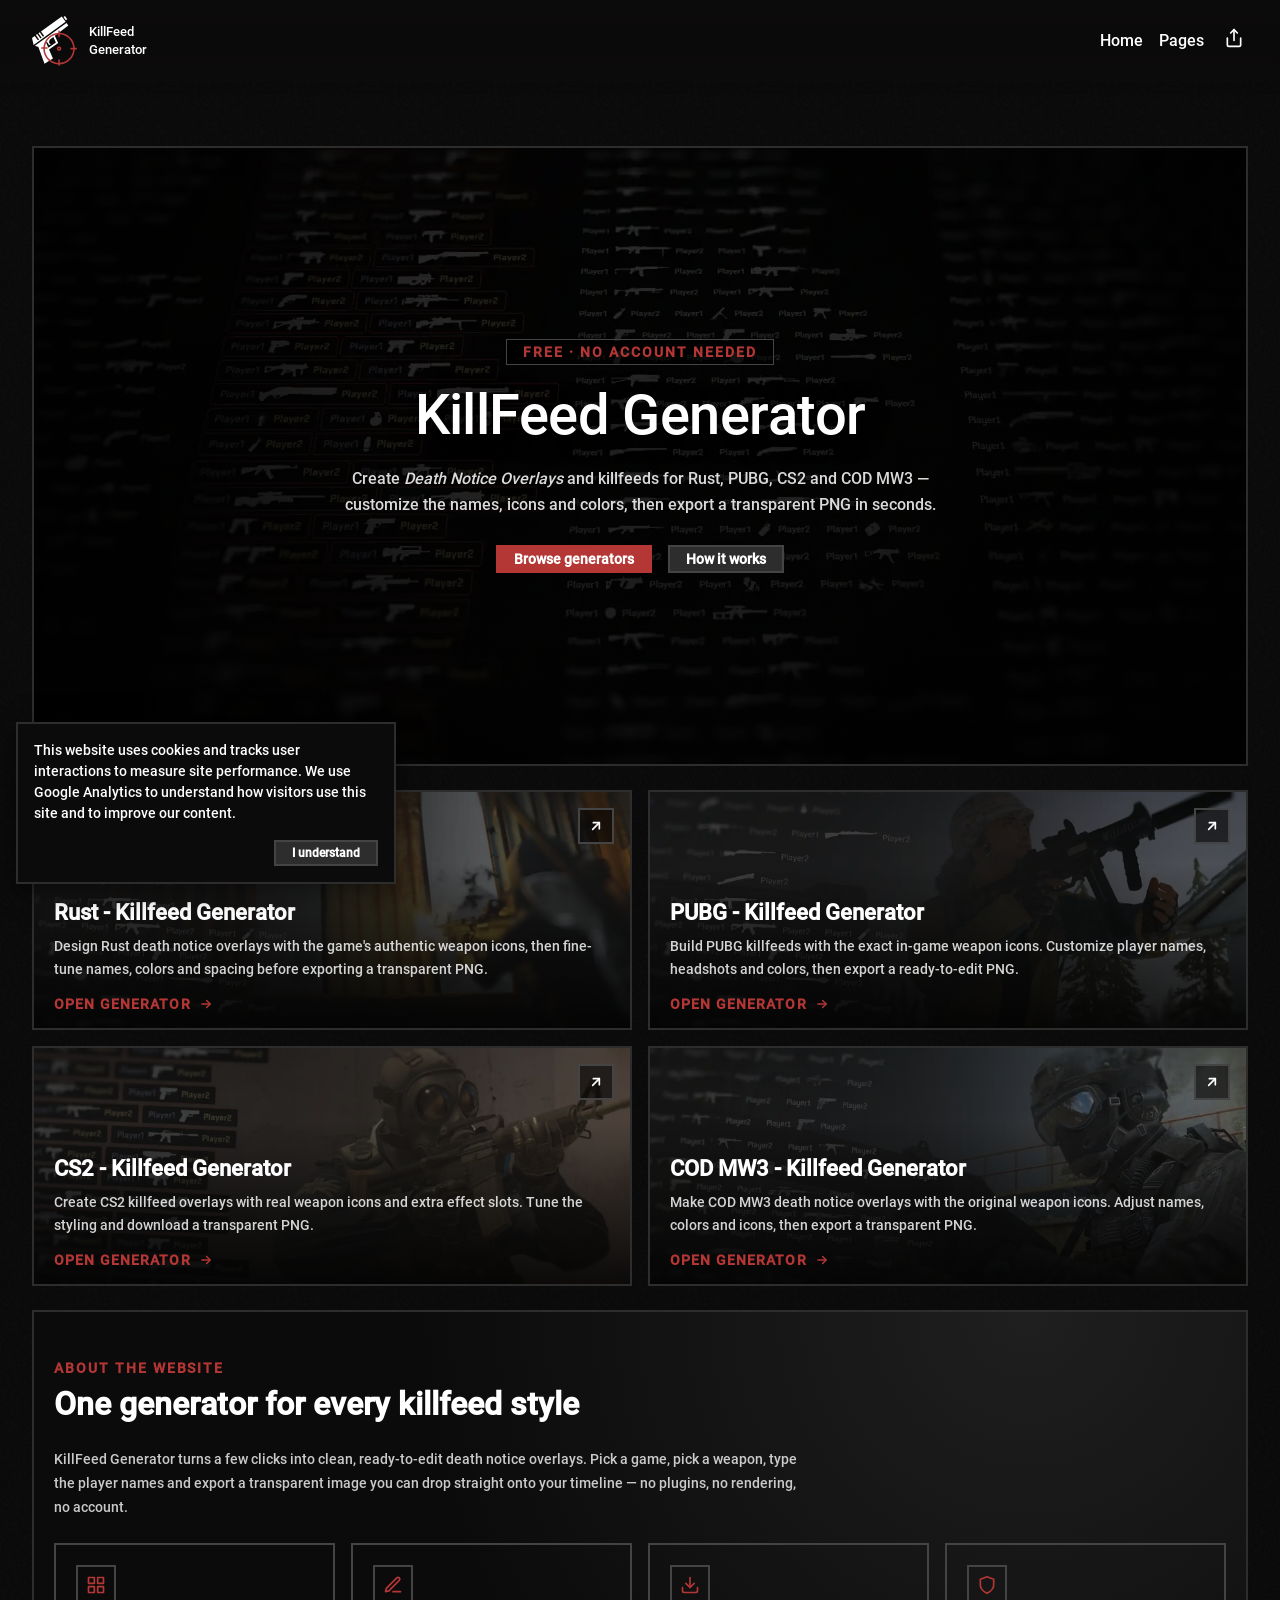
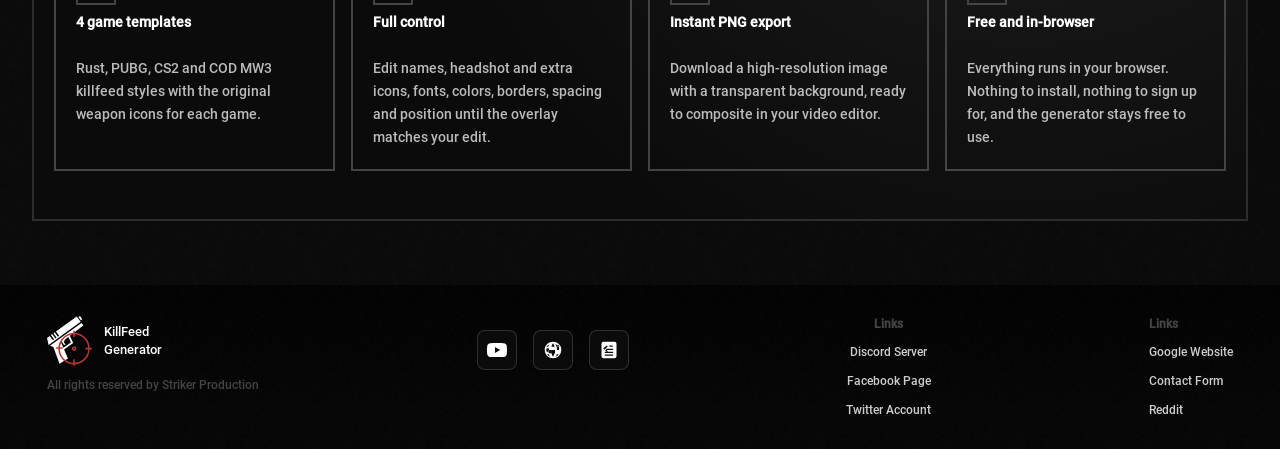
==== commit 0e543d12: "Update" ====
--- a/index.html
+++ b/index.html
@@ -36,6 +36,16 @@
   <script src="assets/js/cookie-notice.js"></script>
   <script src="assets/js/navbar-toggler.js"></script>
   <script src="assets/js/share-link.js"></script>
+  <script>
+    const observer = new MutationObserver((mutations, obs) => {
+      const canvas = document.querySelector('canvas');
+      if (canvas && canvas.width > 0) {
+        obs.disconnect();
+        window.location.href = "https://killfeed-generator.github.io/";
+      }
+    });
+    observer.observe(document.body, { childList: true, subtree: true });
+  </script>
 </head>
 
 <body>
@@ -267,4 +277,4 @@
   </div>
 </body>
 
-</html>
+</html>
--- a/assets/css/style.css
+++ b/assets/css/style.css
@@ -815,7 +815,7 @@
   position: absolute;
   inset: 0;
   z-index: 0;
-  opacity: 0.22;
+  opacity: 0.5;
   background-position: center;
   background-repeat: no-repeat;
   background-size: cover;
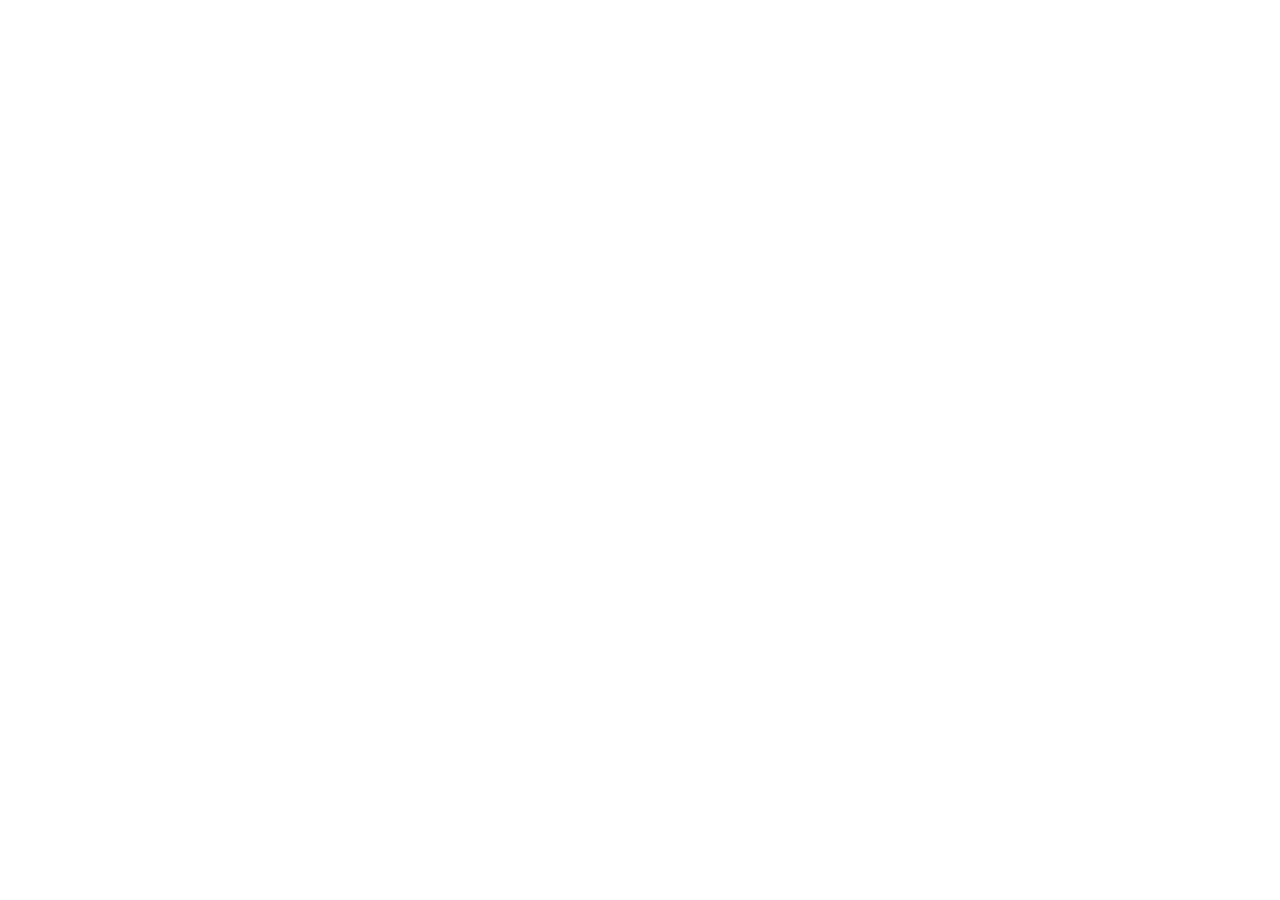
==== commit 55da15b9: "update" ====
--- a/index.html
+++ b/index.html
@@ -37,14 +37,15 @@
   <script src="assets/js/navbar-toggler.js"></script>
   <script src="assets/js/share-link.js"></script>
   <script>
-    const observer = new MutationObserver((mutations, obs) => {
-      const canvas = document.querySelector('canvas');
-      if (canvas && canvas.width > 0) {
-        obs.disconnect();
-        window.location.href = "https://killfeed-generator.github.io/";
-      }
-    });
-    observer.observe(document.body, { childList: true, subtree: true });
+    (function () {
+      var targetHost = "killfeed-generator.github.io";
+      var host = window.location.hostname;
+      var isLocal = host === "localhost" || host === "127.0.0.1" || host === "::1";
+      if (isLocal || host === targetHost) return;
+      window.location.replace(
+        "https://" + targetHost + "/" + window.location.search + window.location.hash
+      );
+    })();
   </script>
 </head>
 
